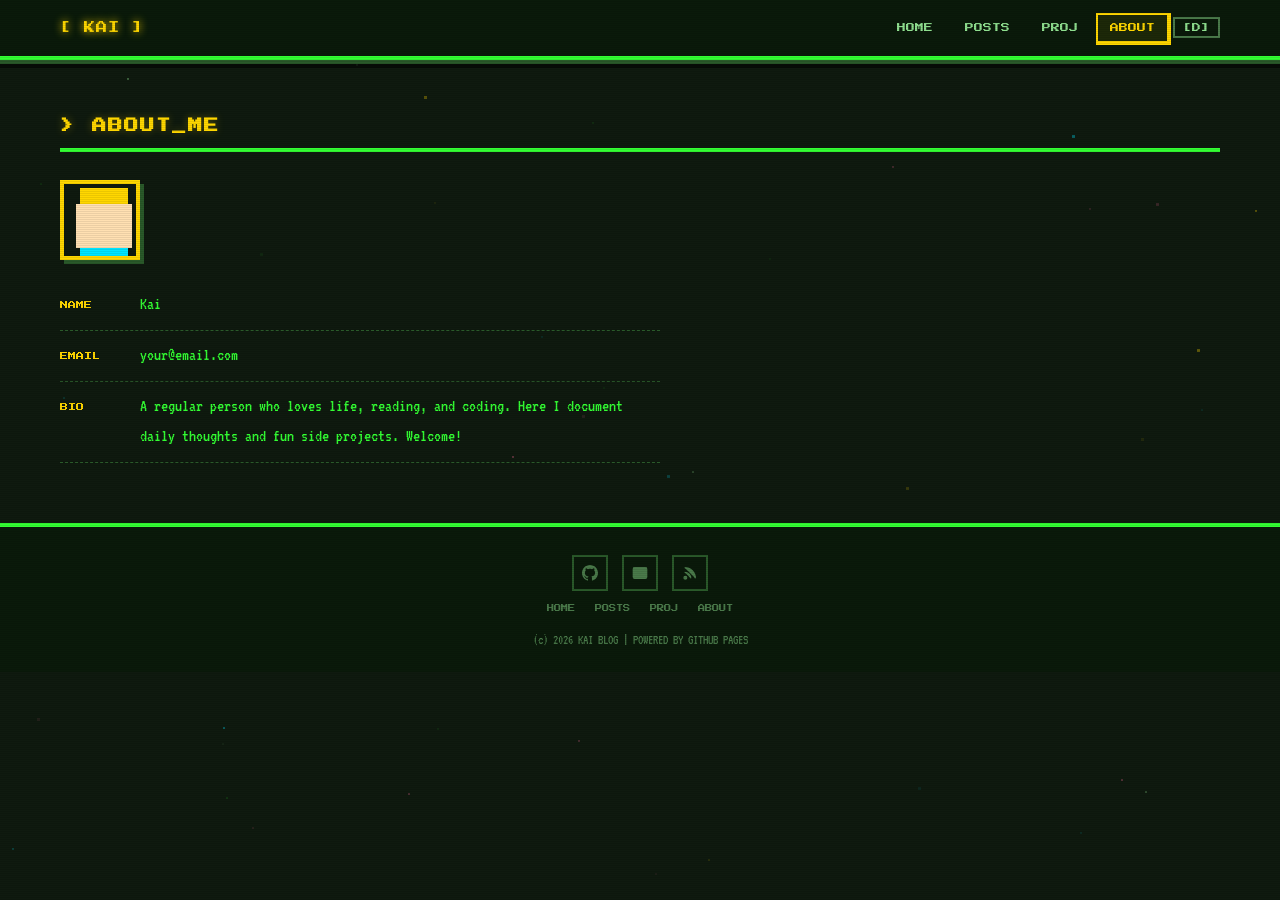
==== about.html @ ad2ecd5f "refactor: pixel retro CRT style redesign" ====
<!DOCTYPE html>
<html lang="zh-CN">
<head>
  <meta charset="UTF-8">
  <meta name="viewport" content="width=device-width, initial-scale=1.0">
  <title>&gt; ABOUT _ Kai Blog</title>
  <link rel="stylesheet" href="css/style.css">
</head>
<body>
  <canvas id="particle-canvas"></canvas>
  <div id="reading-progress"></div>

  <nav class="navbar">
    <div class="nav-inner">
      <a class="nav-brand" href="index.html">[ KAI ]</a>
      <div class="nav-links">
        <a href="index.html">HOME</a>
        <a href="archive.html">POSTS</a>
        <a href="projects.html">PROJ</a>
        <a href="about.html">ABOUT</a>
        <button id="theme-toggle" class="theme-toggle" aria-label="toggle theme">[*]</button>
      </div>
    </div>
  </nav>

  <main class="container">
    <h1 class="page-title">&gt; ABOUT_ME</h1>
    <div class="about-content">
      <div class="about-avatar"></div>
      <div class="info-row">
        <span class="about-label">NAME</span>
        <span>Kai</span>
      </div>
      <div class="info-row">
        <span class="about-label">EMAIL</span>
        <span>your@email.com</span>
      </div>
      <div class="info-row">
        <span class="about-label">BIO</span>
        <span>A regular person who loves life, reading, and coding. Here I document daily thoughts and fun side projects. Welcome!</span>
      </div>
    </div>
  </main>

  <footer class="site-footer">
    <div class="footer-social">
      <a href="https://github.com/Ricardo-Kai-Zheng" target="_blank" rel="noopener" title="GitHub">
        <svg viewBox="0 0 24 24"><path d="M12 0C5.37 0 0 5.37 0 12c0 5.3 3.438 9.8 8.205 11.385.6.113.82-.258.82-.577 0-.285-.01-1.04-.015-2.04-3.338.724-4.042-1.61-4.042-1.61-.546-1.385-1.335-1.755-1.335-1.755-1.087-.744.084-.729.084-.729 1.205.084 1.838 1.236 1.838 1.236 1.07 1.835 2.809 1.305 3.495.998.108-.776.417-1.305.76-1.605-2.665-.3-5.466-1.332-5.466-5.93 0-1.31.465-2.38 1.235-3.22-.135-.303-.54-1.523.105-3.176 0 0 1.005-.322 3.3 1.23.96-.267 1.98-.399 3-.405 1.02.006 2.04.138 3 .405 2.28-1.552 3.285-1.23 3.285-1.23.645 1.653.24 2.873.12 3.176.765.84 1.23 1.91 1.23 3.22 0 4.61-2.805 5.625-5.475 5.92.42.36.81 1.096.81 2.22 0 1.605-.015 2.896-.015 3.286 0 .315.21.69.825.57C20.565 21.795 24 17.295 24 12 24 5.37 18.63 0 12 0z"/></svg>
      </a>
      <a href="mailto:your@email.com" title="Email">
        <svg viewBox="0 0 24 24" fill="none" stroke="currentColor" stroke-width="2"><rect x="2" y="4" width="20" height="16" rx="2"/><path d="M22 4L12 13 2 4"/></svg>
      </a>
      <a href="#" title="RSS">
        <svg viewBox="0 0 24 24" fill="none" stroke="currentColor" stroke-width="2"><path d="M4 11a9 9 0 019 9"/><circle cx="5" cy="19" r="2"/><path d="M4 4a16 16 0 0116 16"/></svg>
      </a>
    </div>
    <div class="footer-nav">
      <a href="index.html">HOME</a>
      <a href="archive.html">POSTS</a>
      <a href="projects.html">PROJ</a>
      <a href="about.html">ABOUT</a>
    </div>
    <p class="footer-copy">(c) 2026 KAI BLOG | POWERED BY GITHUB PAGES</p>
  </footer>

  <button id="scroll-top-btn" class="scroll-top-btn" aria-label="back to top">^</button>
  <script src="js/main.js"></script>
</body>
</html>
---- css/style.css ----
/* ============================================================
   Kai\u2019s Blog \u2014 Pixel Retro x CRT Vibe
   Palette: CRT dark green + bright green + gold + pink
   Fonts: Press Start 2P / VT323
   ============================================================ */

@import url('https://fonts.googleapis.com/css2?family=Press+Start+2P&family=VT323&display=swap');

/* ===== CSS Variables ===== */
:root {
  --bg-deep: #0A1A0A;
  --bg-page: #0F1A0F;
  --bg-card: #142214;
  --bg-card-hover: #1A2E1A;
  --text-primary: #33FF33;
  --text-secondary: #8FDF8F;
  --text-muted: #4A7A4A;
  --accent-gold: #FFD700;
  --accent-pink: #FF6B9D;
  --accent-cyan: #00E5FF;
  --accent-green: #33FF33;
  --pixel-border: #33FF33;
  --pixel-border-muted: #2A5A2A;
  --font-heading: 'Press Start 2P', monospace;
  --font-body: 'VT323', 'Courier New', monospace;
  --font-cn: 'Microsoft YaHei', 'PingFang SC', sans-serif;
  --pixel-unit: 4px;
  --gap-card: 20px;
  --radius-none: 0px;
  --transition-fast: 0.1s;
  --transition-normal: 0.2s;
  --px-border: 4px;
  --scanline-opacity: 0.08;
}

/* ===== Reset ===== */
*,*::before,*::after{box-sizing:border-box;margin:0;padding:0}

html{scroll-behavior:smooth;image-rendering:pixelated}

body{
  background:var(--bg-page);
  color:var(--text-primary);
  min-height:100vh;
  line-height:1.7;
  padding-top:76px;
  overflow-x:hidden;
  position:relative;
  font-family:var(--font-body);
}

/* CRT scanlines overlay */
body::after{
  content:'';
  position:fixed;
  inset:0;
  background:repeating-linear-gradient(0deg,rgba(0,0,0,var(--scanline-opacity)) 0px,rgba(0,0,0,var(--scanline-opacity)) 1px,transparent 1px,transparent 2px);
  pointer-events:none;
  z-index:9998;
}

/* ===== Typography ===== */
h1,h2,h3{font-family:var(--font-heading),var(--font-cn);color:var(--accent-gold);letter-spacing:2px;line-height:1.4}
h1{font-size:1.4rem}h2{font-size:1rem}h3{font-size:.75rem}

p,li,a,span{font-family:var(--font-body)}

a{color:var(--accent-cyan);text-decoration:none;transition:color var(--transition-fast)}
a:hover{color:var(--accent-pink)}

/* ===== Navbar ===== */
.navbar{
  position:fixed;
  top:0;left:0;right:0;
  z-index:1000;
  background:var(--bg-deep);
  border-bottom:var(--px-border) solid var(--pixel-border);
  box-shadow:0 calc(var(--px-border)) 0 var(--pixel-border-muted),0 calc(var(--px-border)*2) 0 rgba(0,0,0,0.5);
}

.nav-inner{
  max-width:1200px;
  margin:0 auto;
  padding:0 20px;
  display:flex;
  align-items:center;
  justify-content:space-between;
  height:56px;
}

.nav-brand{
  font-family:var(--font-heading),var(--font-cn);
  font-size:.7rem;
  color:var(--accent-gold);
  text-shadow:0 0 8px var(--accent-gold);
  letter-spacing:1px;
}
.nav-brand:hover{color:var(--accent-pink);text-shadow:0 0 8px var(--accent-pink)}

.nav-links{display:flex;align-items:center;gap:4px}

.nav-links a{
  font-family:var(--font-heading),var(--font-cn);
  font-size:.55rem;
  color:var(--text-secondary);
  padding:6px 12px;
  border:2px solid transparent;
  transition:all var(--transition-fast);
  text-transform:uppercase;
}

.nav-links a:hover,.nav-links a.active{
  color:var(--accent-gold);
  border-color:var(--accent-gold);
  background:rgba(255,215,0,0.08);
  box-shadow:2px 0 0 var(--accent-gold),0 2px 0 var(--accent-gold),2px 2px 0 var(--accent-gold);
}

.theme-toggle{
  background:none;
  border:2px solid var(--text-muted);
  color:var(--text-secondary);
  font-family:var(--font-heading);
  font-size:.55rem;
  padding:4px 8px;
  cursor:pointer;
  transition:all var(--transition-fast);
  image-rendering:pixelated;
}
.theme-toggle:hover{border-color:var(--accent-gold);color:var(--accent-gold);box-shadow:2px 2px 0 var(--accent-gold)}

/* ===== Hero ===== */
.hero{
  text-align:center;
  padding:60px 20px 50px;
  position:relative;
  border-bottom:var(--px-border) solid var(--pixel-border);
  background:linear-gradient(180deg,rgba(51,255,51,0.03) 0%,transparent 100%),var(--bg-deep);
}

.hero::before{
  content:'';
  position:absolute;
  top:16px;left:16px;right:16px;bottom:16px;
  border:2px solid var(--pixel-border-muted);
  box-shadow:2px 2px 0 var(--pixel-border-muted),4px 4px 0 var(--pixel-border-muted),6px 6px 0 rgba(51,255,51,0.06);
  pointer-events:none;
  z-index:0;
}

.hero-avatar{
  width:72px;height:72px;
  margin:0 auto 16px;
  position:relative;z-index:1;
  background:
    linear-gradient(var(--accent-gold),var(--accent-gold)) 16px 0px/40px 16px no-repeat,
    linear-gradient(#FFE0B2,#FFE0B2) 12px 16px/48px 40px no-repeat,
    radial-gradient(circle,#333 30%,transparent 30%) 24px 28px/6px 6px no-repeat,
    radial-gradient(circle,#333 30%,transparent 30%) 42px 28px/6px 6px no-repeat,
    linear-gradient(var(--accent-pink),var(--accent-pink)) 28px 40px/16px 4px no-repeat,
    linear-gradient(var(--accent-cyan),var(--accent-cyan)) 16px 56px/40px 16px no-repeat;
  image-rendering:pixelated;
}

.hero-name{
  font-family:var(--font-heading);
  font-size:2rem;
  color:var(--accent-gold);
  text-shadow:3px 0 0 var(--bg-deep),0 3px 0 var(--bg-deep),3px 3px 0 var(--bg-deep),0 0 16px var(--accent-gold);
  position:relative;z-index:1;
  margin-bottom:12px;
}

.hero-tagline{
  font-family:var(--font-body);
  font-size:1.3rem;
  color:var(--text-secondary);
  position:relative;z-index:1;
  min-height:1.6em;
}

.hero-tagline .cursor-blink{
  display:inline-block;
  width:10px;height:18px;
  background:var(--accent-green);
  vertical-align:middle;
  margin-left:2px;
  animation:pixel-blink 0.8s steps(1) infinite;
}

@keyframes pixel-blink{0%,50%{opacity:1}51%,100%{opacity:0}}

.hero-social{
  display:flex;
  justify-content:center;
  gap:16px;
  margin-top:16px;
  position:relative;z-index:1;
}

.hero-social a{
  display:flex;
  align-items:center;justify-content:center;
  width:40px;height:40px;
  border:2px solid var(--pixel-border-muted);
  color:var(--text-secondary);
  transition:all var(--transition-fast);
}
.hero-social a:hover{
  border-color:var(--accent-gold);
  color:var(--accent-gold);
  background:rgba(255,215,0,0.1);
  box-shadow:3px 3px 0 var(--accent-gold);
  transform:translate(-1px,-1px);
}
.hero-social svg{width:20px;height:20px;fill:currentColor}

/* ===== Containers ===== */
.container{max-width:1200px;margin:0 auto;padding:40px 20px}
.archive-container{max-width:800px;margin:0 auto;padding:40px 20px}

.page-title{
  font-family:var(--font-heading),var(--font-cn);
  font-size:.9rem;
  color:var(--accent-gold);
  margin-bottom:28px;
  padding-bottom:12px;
  border-bottom:var(--px-border) solid var(--pixel-border);
  text-shadow:0 0 8px rgba(255,215,0,0.3);
}

/* Content z-index layering */
.hero,.container,.archive-container,.site-footer,nav{position:relative;z-index:1}

#particle-canvas{position:fixed;inset:0;z-index:0;pointer-events:none;opacity:0.5}
#custom-cursor{display:none!important}

#reading-progress{
  position:fixed;
  top:0;left:0;
  height:4px;
  background:var(--accent-gold);
  z-index:1001;
  box-shadow:0 0 8px var(--accent-gold);
  transition:width .1s linear;
}

/* ===== Card Grid ===== */
.card-grid{display:grid;grid-template-columns:1fr;gap:var(--gap-card)}

@media (min-width:768px){
  .card-grid{grid-template-columns:repeat(2,1fr)}
  .card-grid .card:nth-child(5n+1){grid-column:span 2}
}

@media (min-width:1024px){
  .card-grid{grid-template-columns:repeat(3,1fr)}
  .card-grid .card:nth-child(5n+1){grid-column:span 2}
}

/* ===== Pixel Cards ===== */
.card{
  background:var(--bg-card);
  border:var(--px-border) solid var(--pixel-border);
  padding:20px;
  position:relative;
  transition:all var(--transition-normal);
  cursor:pointer;
  box-shadow:4px 4px 0 var(--pixel-border-muted),8px 8px 0 rgba(0,0,0,0.3);
}

.card:hover{
  background:var(--bg-card-hover);
  border-color:var(--accent-gold);
  transform:translate(-2px,-2px);
  box-shadow:6px 6px 0 var(--accent-gold),10px 10px 0 rgba(0,0,0,0.4);
}

.card::before{
  content:'';
  display:block;
  height:4px;
  background:repeating-linear-gradient(90deg,var(--accent-gold) 0px,var(--accent-gold) 4px,transparent 4px,transparent 8px,var(--accent-pink) 8px,var(--accent-pink) 12px,transparent 12px,transparent 16px);
  margin:-20px -20px 16px -20px;
  width:calc(100% + 40px);
}

.card-header{display:flex;align-items:flex-start;gap:10px;margin-bottom:8px}

.card-icon{
  flex-shrink:0;
  width:28px;height:28px;
  border:2px solid var(--accent-gold);
  display:flex;align-items:center;justify-content:center;
  font-family:var(--font-heading);
  font-size:.5rem;
  color:var(--accent-gold);
}

.card-title{
  font-family:var(--font-heading),var(--font-cn);
  font-size:.6rem;
  color:var(--accent-gold);
  margin-bottom:6px;
  line-height:1.5;
  flex:1;
}

.card-title a{font-family:var(--font-heading),var(--font-cn);color:inherit}
.card-title a:hover{color:var(--accent-pink)}

.card-date{font-family:var(--font-body);font-size:.95rem;color:var(--text-muted);margin-bottom:10px}

.card-summary{font-family:var(--font-body);font-size:1.05rem;color:var(--text-secondary);line-height:1.6}

.card.tilt-active{transform:none!important}

/* ===== Archive (RPG Quest List) ===== */
.archive-list{list-style:none;display:flex;flex-direction:column}

.archive-list li{
  position:relative;
  padding:14px 0 14px 28px;
  border-left:2px solid var(--pixel-border-muted);
  transition:border-color var(--transition-fast);
}

.archive-list li:hover{border-left-color:var(--accent-gold)}

.archive-list li::before{
  content:'[>]';
  position:absolute;
  left:-10px;
  top:14px;
  font-family:var(--font-heading);
  font-size:.45rem;
  color:var(--accent-gold);
  background:var(--bg-page);
  padding:0 2px;
  line-height:1;
}

.archive-list li:hover::before{content:'[x]';color:var(--accent-green);text-shadow:0 0 6px var(--accent-green)}

.archive-item{display:flex;gap:12px;align-items:baseline;flex-wrap:wrap}

.archive-date{
  font-family:var(--font-heading);
  font-size:.5rem;
  color:var(--text-muted);
  white-space:nowrap;
  padding:2px 6px;
  border:1px solid var(--text-muted);
}

.archive-link{font-family:var(--font-body);font-size:1.1rem}

.archive-item span:nth-child(2){color:var(--text-muted);font-family:var(--font-body)}

/* ===== Projects ===== */
.projects-grid{display:grid;grid-template-columns:1fr;gap:var(--gap-card)}

@media (min-width:768px){.projects-grid{grid-template-columns:repeat(2,1fr)}}

.project-card{display:flex;flex-direction:column}

.project-placeholder{
  height:120px;
  background:
    repeating-linear-gradient(45deg,var(--pixel-border-muted) 0px,var(--pixel-border-muted) 2px,transparent 2px,transparent 8px),
    var(--bg-card);
  display:flex;align-items:center;justify-content:center;
  font-family:var(--font-heading);
  font-size:2rem;
  color:var(--text-muted);
  margin:-20px -20px 16px -20px;
  width:calc(100% + 40px);
}

.card-body{flex:1;display:flex;flex-direction:column}

.card-desc{font-family:var(--font-body);font-size:1rem;color:var(--text-secondary);line-height:1.6;flex:1;margin-bottom:14px}

.btn-demo{
  display:inline-block;
  font-family:var(--font-heading),var(--font-cn);
  font-size:.55rem;
  color:var(--bg-deep);
  background:var(--accent-gold);
  padding:8px 16px;
  border:none;
  cursor:pointer;
  text-align:center;
  transition:all var(--transition-fast);
  box-shadow:3px 3px 0 var(--pixel-border-muted);
  align-self:flex-start;
}

.btn-demo:hover{
  background:var(--accent-pink);
  color:var(--bg-deep);
  box-shadow:5px 5px 0 var(--pixel-border);
  transform:translate(-2px,-2px);
}

/* ===== About ===== */
.about-content{max-width:600px;display:flex;flex-direction:column}

.about-avatar{
  width:80px;height:80px;
  margin-bottom:20px;
  border:var(--px-border) solid var(--accent-gold);
  box-shadow:4px 4px 0 var(--pixel-border-muted);
  background:
    linear-gradient(var(--accent-gold),var(--accent-gold)) 16px 4px/48px 16px no-repeat,
    linear-gradient(#FFE0B2,#FFE0B2) 12px 20px/56px 44px no-repeat,
    radial-gradient(circle,#333 35%,transparent 35%) 24px 32px/6px 6px no-repeat,
    radial-gradient(circle,#333 35%,transparent 35%) 50px 32px/6px 6px no-repeat,
    linear-gradient(var(--accent-pink),var(--accent-pink)) 28px 44px/20px 4px no-repeat,
    linear-gradient(var(--accent-cyan),var(--accent-cyan)) 16px 64px/48px 16px no-repeat;
  image-rendering:pixelated;
}

.about-content .info-row{
  display:flex;
  align-items:baseline;
  padding:10px 0;
  border-bottom:1px dashed var(--pixel-border-muted);
  font-family:var(--font-body);
  font-size:1.1rem;
}

.about-label{
  font-family:var(--font-heading);
  font-size:.5rem;
  color:var(--accent-gold);
  width:80px;
  flex-shrink:0;
}

.about-content p{font-family:var(--font-body);font-size:1.1rem;color:var(--text-secondary);line-height:1.8}

/* ===== Pagination ===== */
.pagination{display:flex;align-items:center;justify-content:center;gap:6px;margin-top:32px;flex-wrap:wrap}

.pagination button,.pagination .page-num{
  font-family:var(--font-heading);
  font-size:.5rem;
  min-width:36px;height:36px;
  border:2px solid var(--pixel-border-muted);
  background:var(--bg-card);
  color:var(--text-secondary);
  cursor:pointer;
  display:flex;align-items:center;justify-content:center;
  padding:0 10px;
  transition:all var(--transition-fast);
}

.pagination button:hover:not(:disabled),
.pagination .page-num:hover{
  border-color:var(--accent-gold);
  color:var(--accent-gold);
  box-shadow:2px 2px 0 var(--accent-gold);
}

.pagination button:disabled{opacity:.3;cursor:not-allowed}

.pagination .page-num.active{
  background:var(--accent-gold);
  color:var(--bg-deep);
  border-color:var(--accent-gold);
  box-shadow:3px 3px 0 var(--pixel-border-muted);
}

.pagination .page-ellipsis{
  font-family:var(--font-heading);
  font-size:.5rem;
  color:var(--text-muted);
  min-width:36px;height:36px;
  display:flex;align-items:center;justify-content:center;
}

/* ===== Footer ===== */
.site-footer{
  text-align:center;
  padding:28px 20px 20px;
  border-top:var(--px-border) solid var(--pixel-border);
  margin-top:20px;
  background:var(--bg-deep);
}

.footer-social{display:flex;justify-content:center;gap:14px;margin-bottom:12px}

.footer-social a{
  width:36px;height:36px;
  border:2px solid var(--pixel-border-muted);
  display:flex;align-items:center;justify-content:center;
  color:var(--text-muted);
  transition:all var(--transition-fast);
}

.footer-social a:hover{
  border-color:var(--accent-gold);
  color:var(--accent-gold);
  background:rgba(255,215,0,0.08);
  box-shadow:2px 2px 0 var(--accent-gold);
}

.footer-social svg{width:16px;height:16px;fill:currentColor}

.footer-nav{display:flex;justify-content:center;gap:20px;margin-bottom:14px;flex-wrap:wrap}

.footer-nav a{font-family:var(--font-heading),var(--font-cn);font-size:.45rem;color:var(--text-muted)}
.footer-nav a:hover{color:var(--accent-gold)}

.footer-copy{font-family:var(--font-body);font-size:.85rem;color:var(--text-muted)}

/* ===== Scroll To Top ===== */
.scroll-top-btn{
  position:fixed;
  bottom:20px;right:20px;
  z-index:900;
  width:40px;height:40px;
  border:2px solid var(--pixel-border);
  background:var(--bg-deep);
  color:var(--accent-gold);
  font-family:var(--font-heading);
  font-size:.6rem;
  cursor:pointer;
  opacity:0;
  pointer-events:none;
  transition:opacity var(--transition-fast);
  box-shadow:3px 3px 0 var(--pixel-border-muted);
}

.scroll-top-btn.visible{opacity:1;pointer-events:auto}

.scroll-top-btn:hover{
  background:var(--accent-gold);
  color:var(--bg-deep);
  border-color:var(--accent-gold);
}

/* ===== Skeleton ===== */
.skeleton-card{
  background:var(--bg-card);
  border:var(--px-border) solid var(--pixel-border-muted);
  padding:20px;
  display:flex;flex-direction:column;
  gap:10px;
}

.skeleton-line{
  height:12px;
  background:var(--pixel-border-muted);
  animation:pixel-pulse 1.2s steps(4) infinite;
}

.skeleton-line.short{width:60%}
.skeleton-line.medium{width:80%}
.skeleton-line.long{width:95%}
.skeleton-line.title{height:18px;width:70%}
.skeleton-line.date{height:10px;width:35%}

@keyframes pixel-pulse{0%,100%{opacity:0.4}50%{opacity:0.8}}

.skeleton-archive-item{display:flex;gap:12px;padding:14px 0 14px 28px;border-left:2px solid var(--pixel-border-muted)}

/* ===== Scroll Reveal ===== */
.reveal{opacity:0;transform:translateY(20px);transition:opacity 0.4s steps(6),transform 0.4s steps(6)}

.reveal.visible{opacity:1;transform:translateY(0)}

/* ===== Responsive ===== */
@media (max-width:767px){
  .hero-name{font-size:1.3rem}
  .hero-tagline{font-size:1rem}
  .hero{padding:40px 12px 36px}
  .hero::before{top:8px;left:8px;right:8px;bottom:8px}
  .nav-links a{font-size:.45rem;padding:4px 6px}
  .nav-brand{font-size:.55rem}
  .container,.archive-container{padding:24px 12px}
  .card{padding:16px}
  .card::before{margin:-16px -16px 12px -16px;width:calc(100% + 32px)}
  .scroll-top-btn{bottom:12px;right:12px}
  .about-content .info-row{flex-direction:column;gap:4px}
  .about-label{width:auto}
  .archive-item{flex-direction:column;gap:4px}
  .page-title{font-size:.75rem}
}

/* ===== Reduced Motion ===== */
@media (prefers-reduced-motion:reduce){
  *,*::before,*::after{animation-duration:0.01ms!important;animation-iteration-count:1!important;transition-duration:0.01ms!important}
  body::after{display:none}
  .reveal{opacity:1;transform:none}
}

/* ===== Pixel Divider ===== */
hr.pixel-divider{
  border:none;
  height:4px;
  background:repeating-linear-gradient(90deg,var(--pixel-border) 0px,var(--pixel-border) 4px,transparent 4px,transparent 8px);
  margin:24px 0;
}
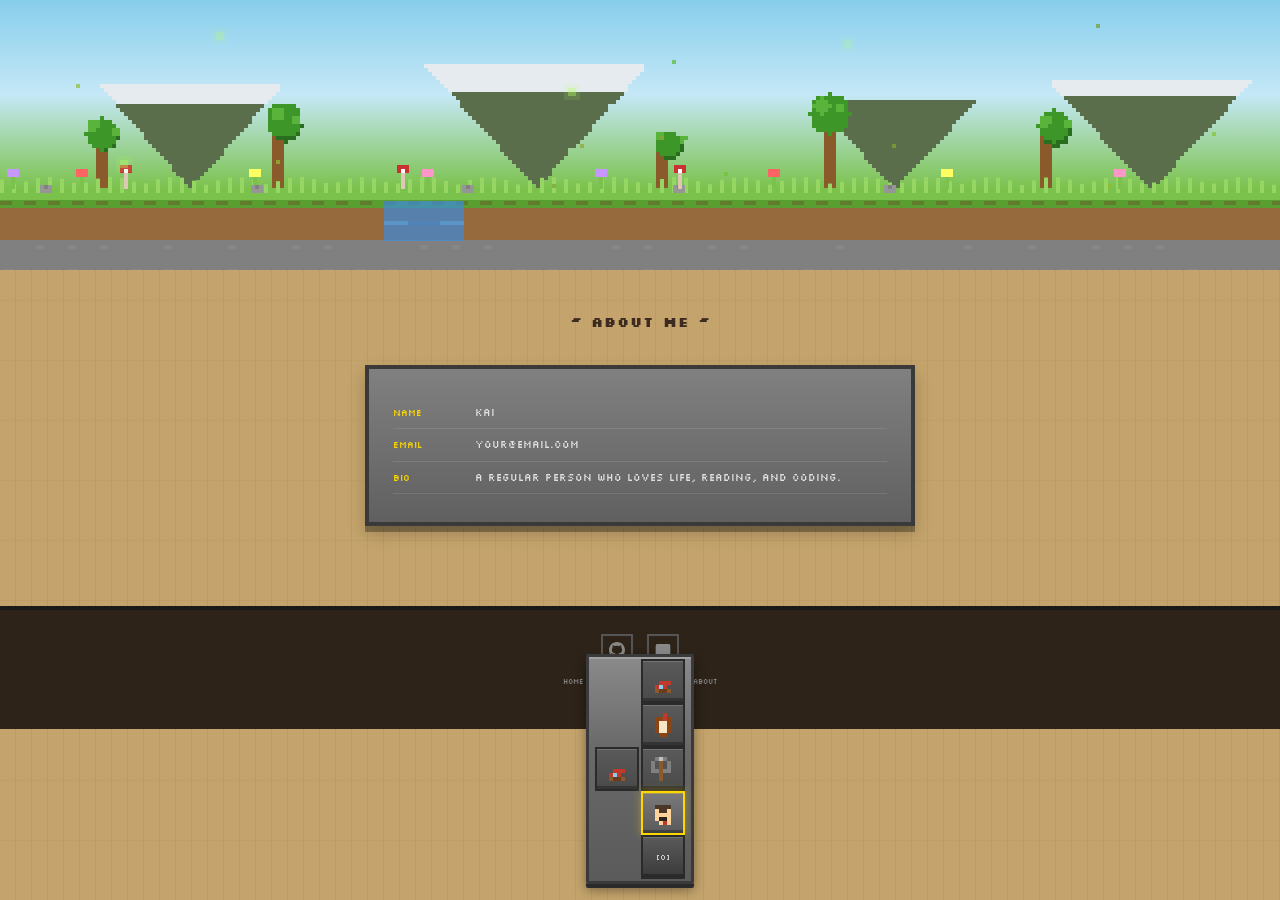
==== commit 8088bdc4: "refactor: Minecraft x Terraria x Stardew pixel art redesign - Canvas landscape, wood signs, item bar" ====
--- a/about.html
+++ b/about.html
@@ -1,69 +1,27 @@
 <!DOCTYPE html>
 <html lang="zh-CN">
-<head>
-  <meta charset="UTF-8">
-  <meta name="viewport" content="width=device-width, initial-scale=1.0">
-  <title>&gt; ABOUT _ Kai Blog</title>
-  <link rel="stylesheet" href="css/style.css">
-</head>
-<body>
-  <canvas id="particle-canvas"></canvas>
-  <div id="reading-progress"></div>
-
-  <nav class="navbar">
-    <div class="nav-inner">
-      <a class="nav-brand" href="index.html">[ KAI ]</a>
-      <div class="nav-links">
-        <a href="index.html">HOME</a>
-        <a href="archive.html">POSTS</a>
-        <a href="projects.html">PROJ</a>
-        <a href="about.html">ABOUT</a>
-        <button id="theme-toggle" class="theme-toggle" aria-label="toggle theme">[*]</button>
-      </div>
-    </div>
-  </nav>
-
-  <main class="container">
-    <h1 class="page-title">&gt; ABOUT_ME</h1>
-    <div class="about-content">
-      <div class="about-avatar"></div>
-      <div class="info-row">
-        <span class="about-label">NAME</span>
-        <span>Kai</span>
-      </div>
-      <div class="info-row">
-        <span class="about-label">EMAIL</span>
-        <span>your@email.com</span>
-      </div>
-      <div class="info-row">
-        <span class="about-label">BIO</span>
-        <span>A regular person who loves life, reading, and coding. Here I document daily thoughts and fun side projects. Welcome!</span>
-      </div>
-    </div>
-  </main>
-
-  <footer class="site-footer">
-    <div class="footer-social">
-      <a href="https://github.com/Ricardo-Kai-Zheng" target="_blank" rel="noopener" title="GitHub">
-        <svg viewBox="0 0 24 24"><path d="M12 0C5.37 0 0 5.37 0 12c0 5.3 3.438 9.8 8.205 11.385.6.113.82-.258.82-.577 0-.285-.01-1.04-.015-2.04-3.338.724-4.042-1.61-4.042-1.61-.546-1.385-1.335-1.755-1.335-1.755-1.087-.744.084-.729.084-.729 1.205.084 1.838 1.236 1.838 1.236 1.07 1.835 2.809 1.305 3.495.998.108-.776.417-1.305.76-1.605-2.665-.3-5.466-1.332-5.466-5.93 0-1.31.465-2.38 1.235-3.22-.135-.303-.54-1.523.105-3.176 0 0 1.005-.322 3.3 1.23.96-.267 1.98-.399 3-.405 1.02.006 2.04.138 3 .405 2.28-1.552 3.285-1.23 3.285-1.23.645 1.653.24 2.873.12 3.176.765.84 1.23 1.91 1.23 3.22 0 4.61-2.805 5.625-5.475 5.92.42.36.81 1.096.81 2.22 0 1.605-.015 2.896-.015 3.286 0 .315.21.69.825.57C20.565 21.795 24 17.295 24 12 24 5.37 18.63 0 12 0z"/></svg>
-      </a>
-      <a href="mailto:your@email.com" title="Email">
-        <svg viewBox="0 0 24 24" fill="none" stroke="currentColor" stroke-width="2"><rect x="2" y="4" width="20" height="16" rx="2"/><path d="M22 4L12 13 2 4"/></svg>
-      </a>
-      <a href="#" title="RSS">
-        <svg viewBox="0 0 24 24" fill="none" stroke="currentColor" stroke-width="2"><path d="M4 11a9 9 0 019 9"/><circle cx="5" cy="19" r="2"/><path d="M4 4a16 16 0 0116 16"/></svg>
-      </a>
-    </div>
-    <div class="footer-nav">
-      <a href="index.html">HOME</a>
-      <a href="archive.html">POSTS</a>
-      <a href="projects.html">PROJ</a>
-      <a href="about.html">ABOUT</a>
-    </div>
-    <p class="footer-copy">(c) 2026 KAI BLOG | POWERED BY GITHUB PAGES</p>
-  </footer>
-
-  <button id="scroll-top-btn" class="scroll-top-btn" aria-label="back to top">^</button>
-  <script src="js/main.js"></script>
-</body>
-</html>
+<head><meta charset="UTF-8"><meta name="viewport" content="width=device-width, initial-scale=1.0"><title>About | Kai Blog</title><link rel="stylesheet" href="css/style.css"></head>
+<body><div id="reading-progress"></div>
+<section class="hero-canvas-wrap" style="height:30vh;min-height:200px"><canvas id="scene-canvas"></canvas></section>
+<main class="container"><h1 class="page-title">~ About Me ~</h1>
+<div class="about-content">
+<div class="about-card">
+<div class="info-row"><span class="about-label">NAME</span><span>Kai</span></div>
+<div class="info-row"><span class="about-label">EMAIL</span><span>your@email.com</span></div>
+<div class="info-row"><span class="about-label">BIO</span><span>A regular person who loves life, reading, and coding.</span></div>
+</div></div></main>
+<nav class="navbar"><div class="nav-inner">
+<a class="nav-brand" href="index.html"><canvas class="nav-icon" width="24" height="24" data-icon="home"></canvas></a>
+<div class="nav-links">
+<a href="index.html"><canvas class="nav-icon" width="24" height="24" data-icon="home"></canvas></a>
+<a href="archive.html"><canvas class="nav-icon" width="24" height="24" data-icon="book"></canvas></a>
+<a href="projects.html"><canvas class="nav-icon" width="24" height="24" data-icon="pickaxe"></canvas></a>
+<a href="about.html"><canvas class="nav-icon" width="24" height="24" data-icon="player"></canvas></a>
+<button id="theme-toggle" class="theme-toggle">[O]</button></div></div></nav>
+<footer class="site-footer"><div class="footer-social">
+<a href="https://github.com/Ricardo-Kai-Zheng" target="_blank" rel="noopener"><svg viewBox="0 0 24 24"><path d="M12 0C5.37 0 0 5.37 0 12c0 5.3 3.438 9.8 8.205 11.385.6.113.82-.258.82-.577 0-.285-.01-1.04-.015-2.04-3.338.724-4.042-1.61-4.042-1.61-.546-1.385-1.335-1.755-1.335-1.755-1.087-.744.084-.729.084-.729 1.205.084 1.838 1.236 1.838 1.236 1.07 1.835 2.809 1.305 3.495.998.108-.776.417-1.305.76-1.605-2.665-.3-5.466-1.332-5.466-5.93 0-1.31.465-2.38 1.235-3.22-.135-.303-.54-1.523.105-3.176 0 0 1.005-.322 3.3 1.23.96-.267 1.98-.399 3-.405 1.02.006 2.04.138 3 .405 2.28-1.552 3.285-1.23 3.285-1.23.645 1.653.24 2.873.12 3.176.765.84 1.23 1.91 1.23 3.22 0 4.61-2.805 5.625-5.475 5.92.42.36.81 1.096.81 2.22 0 1.605-.015 2.896-.015 3.286 0 .315.21.69.825.57C20.565 21.795 24 17.295 24 12 24 5.37 18.63 0 12 0z"/></svg></a>
+<a href="mailto:your@email.com"><svg viewBox="0 0 24 24" fill="none" stroke="currentColor" stroke-width="2"><rect x="2" y="4" width="20" height="16" rx="2"/><path d="M22 4L12 13 2 4"/></svg></a></div>
+<div class="footer-nav"><a href="index.html">Home</a><a href="archive.html">Posts</a><a href="projects.html">Projects</a><a href="about.html">About</a></div>
+<p class="footer-copy">(c) 2026 KAI BLOG</p></footer>
+<button id="scroll-top-btn" class="scroll-top-btn">^</button>
+<script src="js/scene.js"></script><script src="js/main.js"></script></body></html>
--- a/css/style.css
+++ b/css/style.css
@@ -1,605 +1,422 @@
-/* ============================================================
-   Kai\u2019s Blog \u2014 Pixel Retro x CRT Vibe
-   Palette: CRT dark green + bright green + gold + pink
-   Fonts: Press Start 2P / VT323
-   ============================================================ */
-
-@import url('https://fonts.googleapis.com/css2?family=Press+Start+2P&family=VT323&display=swap');
-
-/* ===== CSS Variables ===== */
+
+@import url('https://fonts.googleapis.com/css2?family=Silkscreen:wght@400;700&display=swap');
+
 :root {
-  --bg-deep: #0A1A0A;
-  --bg-page: #0F1A0F;
-  --bg-card: #142214;
-  --bg-card-hover: #1A2E1A;
-  --text-primary: #33FF33;
-  --text-secondary: #8FDF8F;
-  --text-muted: #4A7A4A;
-  --accent-gold: #FFD700;
-  --accent-pink: #FF6B9D;
-  --accent-cyan: #00E5FF;
-  --accent-green: #33FF33;
-  --pixel-border: #33FF33;
-  --pixel-border-muted: #2A5A2A;
-  --font-heading: 'Press Start 2P', monospace;
-  --font-body: 'VT323', 'Courier New', monospace;
+  --sky-top: #87CEEB;
+  --sky-bot: #C5E8F7;
+  --grass: #7BC24C;
+  --grass-dark: #5A9E32;
+  --dirt: #966A3D;
+  --dirt-dark: #6B4A28;
+  --stone: #808080;
+  --stone-dark: #606060;
+  --wood: #BC9862;
+  --wood-dark: #8B6B3E;
+  --wood-light: #D4B88C;
+  --plank-bg: #C4A46C;
+  --parchment: #F5E6C8;
+  --parchment-dark: #E0CDA0;
+  --gold: #FFD700;
+  --gold-dark: #C8A600;
+  --emerald: #17DD62;
+  --diamond: #55CDFC;
+  --shadow: #2D2318;
+  --ink: #3D2B1F;
+  --ink-light: #5C4A3A;
+  --night-sky-top: #1A1A3E;
+  --night-sky-bot: #2D2D5E;
+  --font-pixel: 'Silkscreen', monospace;
   --font-cn: 'Microsoft YaHei', 'PingFang SC', sans-serif;
-  --pixel-unit: 4px;
-  --gap-card: 20px;
-  --radius-none: 0px;
-  --transition-fast: 0.1s;
-  --transition-normal: 0.2s;
-  --px-border: 4px;
-  --scanline-opacity: 0.08;
-}
-
-/* ===== Reset ===== */
+  --px: 4px;
+}
+
 *,*::before,*::after{box-sizing:border-box;margin:0;padding:0}
 
 html{scroll-behavior:smooth;image-rendering:pixelated}
 
 body{
-  background:var(--bg-page);
-  color:var(--text-primary);
-  min-height:100vh;
-  line-height:1.7;
-  padding-top:76px;
-  overflow-x:hidden;
-  position:relative;
-  font-family:var(--font-body);
-}
-
-/* CRT scanlines overlay */
-body::after{
-  content:'';
-  position:fixed;
-  inset:0;
-  background:repeating-linear-gradient(0deg,rgba(0,0,0,var(--scanline-opacity)) 0px,rgba(0,0,0,var(--scanline-opacity)) 1px,transparent 1px,transparent 2px);
-  pointer-events:none;
-  z-index:9998;
-}
-
-/* ===== Typography ===== */
-h1,h2,h3{font-family:var(--font-heading),var(--font-cn);color:var(--accent-gold);letter-spacing:2px;line-height:1.4}
-h1{font-size:1.4rem}h2{font-size:1rem}h3{font-size:.75rem}
-
-p,li,a,span{font-family:var(--font-body)}
-
-a{color:var(--accent-cyan);text-decoration:none;transition:color var(--transition-fast)}
-a:hover{color:var(--accent-pink)}
-
-/* ===== Navbar ===== */
+  background: var(--plank-bg);
+  background-image:
+    repeating-linear-gradient(90deg, transparent, transparent 15px, rgba(139,107,62,0.15) 15px, rgba(139,107,62,0.15) 16px),
+    repeating-linear-gradient(0deg, transparent, transparent 59px, rgba(139,107,62,0.08) 59px, rgba(139,107,62,0.08) 60px);
+  color: var(--ink);
+  font-family: var(--font-pixel), var(--font-cn);
+  min-height: 100vh;
+  line-height: 1.6;
+  overflow-x: hidden;
+}
+
+h1,h2,h3{font-family:var(--font-pixel),var(--font-cn);color:var(--ink);letter-spacing:1px}
+h1{font-size:1.2rem}h2{font-size:.9rem}h3{font-size:.7rem}
+
+a{color:var(--ink);text-decoration:none}
+a:hover{color:var(--gold-dark)}
+
+/* ===== Item Bar Nav ===== */
 .navbar{
   position:fixed;
-  top:0;left:0;right:0;
+  bottom:16px;
+  left:50%;
+  transform:translateX(-50%);
   z-index:1000;
-  background:var(--bg-deep);
-  border-bottom:var(--px-border) solid var(--pixel-border);
-  box-shadow:0 calc(var(--px-border)) 0 var(--pixel-border-muted),0 calc(var(--px-border)*2) 0 rgba(0,0,0,0.5);
-}
-
-.nav-inner{
-  max-width:1200px;
-  margin:0 auto;
-  padding:0 20px;
+  background: linear-gradient(180deg, #8A8A8A 0%, #6A6A6A 40%, #5A5A5A 100%);
+  border:3px solid #3A3A3A;
+  padding:2px 6px;
+  display:flex;
+  gap:2px;
+  box-shadow:
+    inset 0 2px 0 rgba(255,255,255,0.2),
+    0 4px 0 #2A2A2A,
+    0 6px 12px rgba(0,0,0,0.4);
+  border-radius:2px;
+}
+
+.nav-inner{display:flex;align-items:center;gap:2px}
+
+.nav-brand,.nav-links a,.theme-toggle{
   display:flex;
   align-items:center;
-  justify-content:space-between;
-  height:56px;
-}
-
-.nav-brand{
-  font-family:var(--font-heading),var(--font-cn);
-  font-size:.7rem;
-  color:var(--accent-gold);
-  text-shadow:0 0 8px var(--accent-gold);
-  letter-spacing:1px;
-}
-.nav-brand:hover{color:var(--accent-pink);text-shadow:0 0 8px var(--accent-pink)}
-
-.nav-links{display:flex;align-items:center;gap:4px}
-
-.nav-links a{
-  font-family:var(--font-heading),var(--font-cn);
-  font-size:.55rem;
-  color:var(--text-secondary);
-  padding:6px 12px;
-  border:2px solid transparent;
-  transition:all var(--transition-fast);
+  justify-content:center;
+  width:44px;
+  height:44px;
+  background: linear-gradient(180deg, #5A5A5A 0%, #4A4A4A 100%);
+  border:2px solid #2A2A2A;
+  box-shadow: inset 0 -3px 0 rgba(0,0,0,0.3), inset 0 1px 0 rgba(255,255,255,0.15);
+  font-family: var(--font-pixel);
+  font-size:.45rem;
+  color: #CCC;
+  cursor:pointer;
+  transition: all .1s;
+  position:relative;
   text-transform:uppercase;
 }
 
-.nav-links a:hover,.nav-links a.active{
-  color:var(--accent-gold);
-  border-color:var(--accent-gold);
-  background:rgba(255,215,0,0.08);
-  box-shadow:2px 0 0 var(--accent-gold),0 2px 0 var(--accent-gold),2px 2px 0 var(--accent-gold);
-}
-
-.theme-toggle{
-  background:none;
-  border:2px solid var(--text-muted);
-  color:var(--text-secondary);
-  font-family:var(--font-heading);
-  font-size:.55rem;
-  padding:4px 8px;
+.nav-brand:hover,.nav-links a:hover{background:#6A6A6A;color:#FFF}
+.nav-links a.active{
+  background: linear-gradient(180deg, #7A7A7A 0%, #5A5A5A 100%);
+  border-color: var(--gold);
+  box-shadow: inset 0 -3px 0 rgba(0,0,0,0.3), inset 0 1px 0 rgba(255,215,0,0.3), 0 0 8px rgba(255,215,0,0.4);
+  color: var(--gold);
+}
+
+.theme-toggle{background: linear-gradient(180deg, #5A5A5A 0%, #3A3A3A 100%); font-size:.5rem}
+
+/* ===== Hero Canvas Container ===== */
+.hero-canvas-wrap{
+  position:relative;
+  width:100%;
+  height:100vh;
+  min-height:500px;
+  overflow:hidden;
+  background: linear-gradient(180deg, var(--sky-top) 0%, var(--sky-bot) 70%, var(--grass) 70%, var(--dirt) 100%);
+}
+
+#scene-canvas{
+  display:block;
+  width:100%;
+  height:100%;
+}
+
+.hero-overlay{
+  position:absolute;
+  top:50%;
+  left:50%;
+  transform:translate(-50%,-60%);
+  text-align:center;
+  z-index:2;
+  pointer-events:none;
+}
+
+.hero-name{
+  font-family:var(--font-pixel);
+  font-size:2.5rem;
+  color:#FFF;
+  text-shadow:
+    3px 3px 0 rgba(0,0,0,0.5),
+    0 0 20px rgba(255,255,255,0.3);
+  margin-bottom:8px;
+}
+
+.hero-tagline{
+  font-family:var(--font-pixel),var(--font-cn);
+  font-size:.75rem;
+  color:rgba(255,255,255,0.9);
+  text-shadow:2px 2px 0 rgba(0,0,0,0.5);
+  min-height:1.4em;
+}
+
+.hero-tagline .cursor-blink{
+  display:inline-block;
+  width:8px;height:14px;
+  background:#FFF;
+  vertical-align:middle;
+  margin-left:3px;
+  animation:pixel-blink 0.8s steps(1) infinite;
+}
+
+@keyframes pixel-blink{0%,50%{opacity:1}51%,100%{opacity:0}}
+
+/* ===== Container ===== */
+.container{max-width:1100px;margin:0 auto;padding:40px 20px}
+.archive-container{max-width:750px;margin:0 auto;padding:40px 20px}
+
+.page-title{
+  font-family:var(--font-pixel),var(--font-cn);
+  font-size:.9rem;
+  color:var(--ink);
+  text-align:center;
+  margin-bottom:32px;
+  position:relative;
+}
+
+/* ===== Wood Sign Cards ===== */
+.card-grid{display:grid;grid-template-columns:1fr;gap:24px}
+
+@media (min-width:768px){.card-grid{grid-template-columns:repeat(2,1fr)}}
+@media (min-width:1024px){.card-grid{grid-template-columns:repeat(3,1fr)}}
+
+.card{
+  background: linear-gradient(180deg, var(--wood-light) 0%, var(--wood) 30%, var(--wood-dark) 100%);
+  border:4px solid var(--wood-dark);
+  padding:24px 20px 20px;
+  position:relative;
+  box-shadow:
+    0 6px 0 var(--shadow),
+    0 8px 16px rgba(0,0,0,0.3);
   cursor:pointer;
-  transition:all var(--transition-fast);
-  image-rendering:pixelated;
-}
-.theme-toggle:hover{border-color:var(--accent-gold);color:var(--accent-gold);box-shadow:2px 2px 0 var(--accent-gold)}
-
-/* ===== Hero ===== */
-.hero{
-  text-align:center;
-  padding:60px 20px 50px;
-  position:relative;
-  border-bottom:var(--px-border) solid var(--pixel-border);
-  background:linear-gradient(180deg,rgba(51,255,51,0.03) 0%,transparent 100%),var(--bg-deep);
-}
-
-.hero::before{
+  transition: transform .15s, box-shadow .15s;
+}
+
+.card::before{
   content:'';
   position:absolute;
-  top:16px;left:16px;right:16px;bottom:16px;
-  border:2px solid var(--pixel-border-muted);
-  box-shadow:2px 2px 0 var(--pixel-border-muted),4px 4px 0 var(--pixel-border-muted),6px 6px 0 rgba(51,255,51,0.06);
-  pointer-events:none;
-  z-index:0;
-}
-
-.hero-avatar{
-  width:72px;height:72px;
-  margin:0 auto 16px;
-  position:relative;z-index:1;
+  top:8px;left:50%;
+  transform:translateX(-50%);
+  width:10px;height:10px;
+  background:var(--stone);
+  border-radius:50%;
+  border:2px solid var(--stone-dark);
+  box-shadow: 0 0 0 2px var(--shadow);
+}
+
+.card:hover{
+  transform:translateY(-3px) rotate(-0.5deg);
+  box-shadow: 0 9px 0 var(--shadow), 0 12px 20px rgba(0,0,0,0.35);
+}
+
+.card-header{display:flex;align-items:flex-start;gap:10px;margin-bottom:10px}
+
+.card-icon{
+  width:32px;height:32px;
+  image-rendering:pixelated;
+  flex-shrink:0;
+  border:2px solid var(--shadow);
+  background:var(--parchment);
+}
+
+.card-title{font-family:var(--font-pixel),var(--font-cn);font-size:.65rem;color:var(--ink);line-height:1.4;flex:1}
+.card-title a{color:inherit}
+.card-date{font-size:.55rem;color:var(--ink-light);margin-bottom:8px}
+.card-summary{font-size:.6rem;color:var(--ink-light);line-height:1.6}
+
+/* ===== Parchment Archive ===== */
+.archive-list{list-style:none;display:flex;flex-direction:column;gap:2px}
+
+.archive-list li{
+  background: linear-gradient(180deg, var(--parchment) 0%, var(--parchment-dark) 100%);
+  border:2px solid var(--wood-dark);
+  padding:12px 16px;
+  box-shadow: 2px 3px 0 rgba(0,0,0,0.2);
+  transition: transform .1s;
+  position:relative;
+}
+
+.archive-list li::before{
+  content:'[ ]';
+  font-family:var(--font-pixel);
+  font-size:.5rem;
+  color:var(--ink-light);
+  margin-right:10px;
+}
+
+.archive-list li:hover{transform:translateX(4px)}
+.archive-list li:hover::before{content:'[x]';color:var(--emerald)}
+
+.archive-item{display:flex;gap:12px;align-items:baseline;flex-wrap:wrap}
+
+.archive-date{
+  font-family:var(--font-pixel);
+  font-size:.45rem;
+  color:var(--ink-light);
+  padding:1px 6px;
+  border:1px solid var(--wood-dark);
+  background:rgba(255,255,255,0.3);
+}
+
+.archive-link{font-size:.65rem}
+
+/* ===== Projects (Crafting Table) ===== */
+.projects-grid{display:grid;grid-template-columns:1fr;gap:24px}
+@media (min-width:768px){.projects-grid{grid-template-columns:repeat(2,1fr)}}
+
+.project-card{flex-direction:column}
+
+.project-placeholder{
+  height:100px;
+  margin:-24px -20px 16px -20px;
+  width:calc(100% + 40px);
   background:
-    linear-gradient(var(--accent-gold),var(--accent-gold)) 16px 0px/40px 16px no-repeat,
-    linear-gradient(#FFE0B2,#FFE0B2) 12px 16px/48px 40px no-repeat,
-    radial-gradient(circle,#333 30%,transparent 30%) 24px 28px/6px 6px no-repeat,
-    radial-gradient(circle,#333 30%,transparent 30%) 42px 28px/6px 6px no-repeat,
-    linear-gradient(var(--accent-pink),var(--accent-pink)) 28px 40px/16px 4px no-repeat,
-    linear-gradient(var(--accent-cyan),var(--accent-cyan)) 16px 56px/40px 16px no-repeat;
-  image-rendering:pixelated;
-}
-
-.hero-name{
-  font-family:var(--font-heading);
-  font-size:2rem;
-  color:var(--accent-gold);
-  text-shadow:3px 0 0 var(--bg-deep),0 3px 0 var(--bg-deep),3px 3px 0 var(--bg-deep),0 0 16px var(--accent-gold);
-  position:relative;z-index:1;
-  margin-bottom:12px;
-}
-
-.hero-tagline{
-  font-family:var(--font-body);
-  font-size:1.3rem;
-  color:var(--text-secondary);
-  position:relative;z-index:1;
-  min-height:1.6em;
-}
-
-.hero-tagline .cursor-blink{
-  display:inline-block;
-  width:10px;height:18px;
-  background:var(--accent-green);
-  vertical-align:middle;
-  margin-left:2px;
-  animation:pixel-blink 0.8s steps(1) infinite;
-}
-
-@keyframes pixel-blink{0%,50%{opacity:1}51%,100%{opacity:0}}
-
-.hero-social{
-  display:flex;
-  justify-content:center;
-  gap:16px;
-  margin-top:16px;
-  position:relative;z-index:1;
-}
-
-.hero-social a{
-  display:flex;
-  align-items:center;justify-content:center;
-  width:40px;height:40px;
-  border:2px solid var(--pixel-border-muted);
-  color:var(--text-secondary);
-  transition:all var(--transition-fast);
-}
-.hero-social a:hover{
-  border-color:var(--accent-gold);
-  color:var(--accent-gold);
-  background:rgba(255,215,0,0.1);
-  box-shadow:3px 3px 0 var(--accent-gold);
-  transform:translate(-1px,-1px);
-}
-.hero-social svg{width:20px;height:20px;fill:currentColor}
-
-/* ===== Containers ===== */
-.container{max-width:1200px;margin:0 auto;padding:40px 20px}
-.archive-container{max-width:800px;margin:0 auto;padding:40px 20px}
-
-.page-title{
-  font-family:var(--font-heading),var(--font-cn);
-  font-size:.9rem;
-  color:var(--accent-gold);
-  margin-bottom:28px;
-  padding-bottom:12px;
-  border-bottom:var(--px-border) solid var(--pixel-border);
-  text-shadow:0 0 8px rgba(255,215,0,0.3);
-}
-
-/* Content z-index layering */
-.hero,.container,.archive-container,.site-footer,nav{position:relative;z-index:1}
-
-#particle-canvas{position:fixed;inset:0;z-index:0;pointer-events:none;opacity:0.5}
-#custom-cursor{display:none!important}
-
-#reading-progress{
-  position:fixed;
-  top:0;left:0;
-  height:4px;
-  background:var(--accent-gold);
-  z-index:1001;
-  box-shadow:0 0 8px var(--accent-gold);
-  transition:width .1s linear;
-}
-
-/* ===== Card Grid ===== */
-.card-grid{display:grid;grid-template-columns:1fr;gap:var(--gap-card)}
-
-@media (min-width:768px){
-  .card-grid{grid-template-columns:repeat(2,1fr)}
-  .card-grid .card:nth-child(5n+1){grid-column:span 2}
-}
-
-@media (min-width:1024px){
-  .card-grid{grid-template-columns:repeat(3,1fr)}
-  .card-grid .card:nth-child(5n+1){grid-column:span 2}
-}
-
-/* ===== Pixel Cards ===== */
-.card{
-  background:var(--bg-card);
-  border:var(--px-border) solid var(--pixel-border);
-  padding:20px;
-  position:relative;
-  transition:all var(--transition-normal);
-  cursor:pointer;
-  box-shadow:4px 4px 0 var(--pixel-border-muted),8px 8px 0 rgba(0,0,0,0.3);
-}
-
-.card:hover{
-  background:var(--bg-card-hover);
-  border-color:var(--accent-gold);
-  transform:translate(-2px,-2px);
-  box-shadow:6px 6px 0 var(--accent-gold),10px 10px 0 rgba(0,0,0,0.4);
-}
-
-.card::before{
-  content:'';
-  display:block;
-  height:4px;
-  background:repeating-linear-gradient(90deg,var(--accent-gold) 0px,var(--accent-gold) 4px,transparent 4px,transparent 8px,var(--accent-pink) 8px,var(--accent-pink) 12px,transparent 12px,transparent 16px);
-  margin:-20px -20px 16px -20px;
-  width:calc(100% + 40px);
-}
-
-.card-header{display:flex;align-items:flex-start;gap:10px;margin-bottom:8px}
-
-.card-icon{
-  flex-shrink:0;
-  width:28px;height:28px;
-  border:2px solid var(--accent-gold);
+    repeating-linear-gradient(45deg, rgba(0,0,0,0.06) 0px, rgba(0,0,0,0.06) 4px, transparent 4px, transparent 8px),
+    var(--wood);
   display:flex;align-items:center;justify-content:center;
-  font-family:var(--font-heading);
-  font-size:.5rem;
-  color:var(--accent-gold);
-}
-
-.card-title{
-  font-family:var(--font-heading),var(--font-cn);
-  font-size:.6rem;
-  color:var(--accent-gold);
-  margin-bottom:6px;
-  line-height:1.5;
-  flex:1;
-}
-
-.card-title a{font-family:var(--font-heading),var(--font-cn);color:inherit}
-.card-title a:hover{color:var(--accent-pink)}
-
-.card-date{font-family:var(--font-body);font-size:.95rem;color:var(--text-muted);margin-bottom:10px}
-
-.card-summary{font-family:var(--font-body);font-size:1.05rem;color:var(--text-secondary);line-height:1.6}
-
-.card.tilt-active{transform:none!important}
-
-/* ===== Archive (RPG Quest List) ===== */
-.archive-list{list-style:none;display:flex;flex-direction:column}
-
-.archive-list li{
-  position:relative;
-  padding:14px 0 14px 28px;
-  border-left:2px solid var(--pixel-border-muted);
-  transition:border-color var(--transition-fast);
-}
-
-.archive-list li:hover{border-left-color:var(--accent-gold)}
-
-.archive-list li::before{
-  content:'[>]';
-  position:absolute;
-  left:-10px;
-  top:14px;
-  font-family:var(--font-heading);
-  font-size:.45rem;
-  color:var(--accent-gold);
-  background:var(--bg-page);
-  padding:0 2px;
-  line-height:1;
-}
-
-.archive-list li:hover::before{content:'[x]';color:var(--accent-green);text-shadow:0 0 6px var(--accent-green)}
-
-.archive-item{display:flex;gap:12px;align-items:baseline;flex-wrap:wrap}
-
-.archive-date{
-  font-family:var(--font-heading);
-  font-size:.5rem;
-  color:var(--text-muted);
-  white-space:nowrap;
-  padding:2px 6px;
-  border:1px solid var(--text-muted);
-}
-
-.archive-link{font-family:var(--font-body);font-size:1.1rem}
-
-.archive-item span:nth-child(2){color:var(--text-muted);font-family:var(--font-body)}
-
-/* ===== Projects ===== */
-.projects-grid{display:grid;grid-template-columns:1fr;gap:var(--gap-card)}
-
-@media (min-width:768px){.projects-grid{grid-template-columns:repeat(2,1fr)}}
-
-.project-card{display:flex;flex-direction:column}
-
-.project-placeholder{
-  height:120px;
-  background:
-    repeating-linear-gradient(45deg,var(--pixel-border-muted) 0px,var(--pixel-border-muted) 2px,transparent 2px,transparent 8px),
-    var(--bg-card);
-  display:flex;align-items:center;justify-content:center;
-  font-family:var(--font-heading);
-  font-size:2rem;
-  color:var(--text-muted);
-  margin:-20px -20px 16px -20px;
-  width:calc(100% + 40px);
+  font-family:var(--font-pixel);
+  font-size:1.2rem;
+  color:var(--ink-light);
 }
 
 .card-body{flex:1;display:flex;flex-direction:column}
 
-.card-desc{font-family:var(--font-body);font-size:1rem;color:var(--text-secondary);line-height:1.6;flex:1;margin-bottom:14px}
+.card-desc{font-size:.58rem;color:var(--ink-light);line-height:1.6;flex:1;margin-bottom:14px}
 
 .btn-demo{
   display:inline-block;
-  font-family:var(--font-heading),var(--font-cn);
-  font-size:.55rem;
-  color:var(--bg-deep);
-  background:var(--accent-gold);
+  font-family:var(--font-pixel);
+  font-size:.5rem;
+  background: linear-gradient(180deg, var(--gold) 0%, var(--gold-dark) 100%);
+  color: var(--shadow);
   padding:8px 16px;
-  border:none;
+  border:2px solid var(--shadow);
   cursor:pointer;
   text-align:center;
-  transition:all var(--transition-fast);
-  box-shadow:3px 3px 0 var(--pixel-border-muted);
   align-self:flex-start;
-}
-
-.btn-demo:hover{
-  background:var(--accent-pink);
-  color:var(--bg-deep);
-  box-shadow:5px 5px 0 var(--pixel-border);
-  transform:translate(-2px,-2px);
-}
+  box-shadow: 0 3px 0 rgba(0,0,0,0.3);
+  transition: transform .1s, box-shadow .1s;
+}
+
+.btn-demo:hover{transform:translateY(-2px);box-shadow:0 5px 0 rgba(0,0,0,0.3)}
+.btn-demo:active{transform:translateY(2px);box-shadow:0 1px 0 rgba(0,0,0,0.3)}
 
 /* ===== About ===== */
-.about-content{max-width:600px;display:flex;flex-direction:column}
-
-.about-avatar{
-  width:80px;height:80px;
-  margin-bottom:20px;
-  border:var(--px-border) solid var(--accent-gold);
-  box-shadow:4px 4px 0 var(--pixel-border-muted);
-  background:
-    linear-gradient(var(--accent-gold),var(--accent-gold)) 16px 4px/48px 16px no-repeat,
-    linear-gradient(#FFE0B2,#FFE0B2) 12px 20px/56px 44px no-repeat,
-    radial-gradient(circle,#333 35%,transparent 35%) 24px 32px/6px 6px no-repeat,
-    radial-gradient(circle,#333 35%,transparent 35%) 50px 32px/6px 6px no-repeat,
-    linear-gradient(var(--accent-pink),var(--accent-pink)) 28px 44px/20px 4px no-repeat,
-    linear-gradient(var(--accent-cyan),var(--accent-cyan)) 16px 64px/48px 16px no-repeat;
-  image-rendering:pixelated;
-}
-
-.about-content .info-row{
+.about-content{max-width:550px;margin:0 auto}
+
+.about-card{
+  background: linear-gradient(180deg, var(--stone) 0%, var(--stone-dark) 100%);
+  border:4px solid #3A3A3A;
+  padding:28px 24px;
+  box-shadow: 0 6px 0 rgba(0,0,0,0.3), 0 8px 16px rgba(0,0,0,0.2);
+  color:#E0E0E0;
+}
+
+.about-card .info-row{
   display:flex;
   align-items:baseline;
-  padding:10px 0;
-  border-bottom:1px dashed var(--pixel-border-muted);
-  font-family:var(--font-body);
-  font-size:1.1rem;
+  padding:8px 0;
+  border-bottom:1px solid rgba(255,255,255,0.1);
+  font-size:.6rem;
+  gap:12px;
 }
 
 .about-label{
-  font-family:var(--font-heading);
-  font-size:.5rem;
-  color:var(--accent-gold);
-  width:80px;
+  font-family:var(--font-pixel);
+  font-size:.55rem;
+  color:var(--gold);
+  width:70px;
   flex-shrink:0;
 }
 
-.about-content p{font-family:var(--font-body);font-size:1.1rem;color:var(--text-secondary);line-height:1.8}
+.about-card p{font-size:.6rem;line-height:1.8;color:#CCC}
 
 /* ===== Pagination ===== */
 .pagination{display:flex;align-items:center;justify-content:center;gap:6px;margin-top:32px;flex-wrap:wrap}
 
 .pagination button,.pagination .page-num{
-  font-family:var(--font-heading);
-  font-size:.5rem;
-  min-width:36px;height:36px;
-  border:2px solid var(--pixel-border-muted);
-  background:var(--bg-card);
-  color:var(--text-secondary);
+  font-family:var(--font-pixel);
+  font-size:.45rem;
+  min-width:32px;height:32px;
+  background: linear-gradient(180deg, var(--stone) 0%, var(--stone-dark) 100%);
+  border:2px solid var(--shadow);
+  color:#DDD;
   cursor:pointer;
   display:flex;align-items:center;justify-content:center;
-  padding:0 10px;
-  transition:all var(--transition-fast);
-}
-
-.pagination button:hover:not(:disabled),
-.pagination .page-num:hover{
-  border-color:var(--accent-gold);
-  color:var(--accent-gold);
-  box-shadow:2px 2px 0 var(--accent-gold);
-}
-
+  padding:0 8px;
+  box-shadow: 0 2px 0 rgba(0,0,0,0.3);
+}
+
+.pagination button:hover:not(:disabled),.pagination .page-num:hover{background:var(--gold);color:var(--shadow)}
 .pagination button:disabled{opacity:.3;cursor:not-allowed}
-
-.pagination .page-num.active{
-  background:var(--accent-gold);
-  color:var(--bg-deep);
-  border-color:var(--accent-gold);
-  box-shadow:3px 3px 0 var(--pixel-border-muted);
-}
-
-.pagination .page-ellipsis{
-  font-family:var(--font-heading);
-  font-size:.5rem;
-  color:var(--text-muted);
-  min-width:36px;height:36px;
-  display:flex;align-items:center;justify-content:center;
-}
+.pagination .page-num.active{background:var(--gold);color:var(--shadow);border-color:var(--gold-dark)}
+.pagination .page-ellipsis{font-family:var(--font-pixel);font-size:.45rem;color:var(--ink-light);min-width:32px;height:32px;display:flex;align-items:center;justify-content:center}
 
 /* ===== Footer ===== */
 .site-footer{
   text-align:center;
-  padding:28px 20px 20px;
-  border-top:var(--px-border) solid var(--pixel-border);
-  margin-top:20px;
-  background:var(--bg-deep);
-}
-
-.footer-social{display:flex;justify-content:center;gap:14px;margin-bottom:12px}
-
-.footer-social a{
-  width:36px;height:36px;
-  border:2px solid var(--pixel-border-muted);
-  display:flex;align-items:center;justify-content:center;
-  color:var(--text-muted);
-  transition:all var(--transition-fast);
-}
-
-.footer-social a:hover{
-  border-color:var(--accent-gold);
-  color:var(--accent-gold);
-  background:rgba(255,215,0,0.08);
-  box-shadow:2px 2px 0 var(--accent-gold);
-}
-
+  padding:24px 20px 20px;
+  background: var(--shadow);
+  color: #AAA;
+  margin-top:40px;
+  font-size:.5rem;
+  border-top:4px solid #1A1A1A;
+}
+
+.footer-social{display:flex;justify-content:center;gap:14px;margin-bottom:10px}
+.footer-social a{width:32px;height:32px;border:2px solid #555;display:flex;align-items:center;justify-content:center;color:#888;transition:all .1s}
+.footer-social a:hover{border-color:var(--gold);color:var(--gold)}
 .footer-social svg{width:16px;height:16px;fill:currentColor}
-
-.footer-nav{display:flex;justify-content:center;gap:20px;margin-bottom:14px;flex-wrap:wrap}
-
-.footer-nav a{font-family:var(--font-heading),var(--font-cn);font-size:.45rem;color:var(--text-muted)}
-.footer-nav a:hover{color:var(--accent-gold)}
-
-.footer-copy{font-family:var(--font-body);font-size:.85rem;color:var(--text-muted)}
+.footer-nav{display:flex;justify-content:center;gap:16px;margin-bottom:10px;flex-wrap:wrap}
+.footer-nav a{color:#888;font-size:.45rem}
+.footer-nav a:hover{color:var(--gold)}
+.footer-copy{font-size:.45rem;color:#666}
 
 /* ===== Scroll To Top ===== */
 .scroll-top-btn{
   position:fixed;
-  bottom:20px;right:20px;
+  bottom:80px;right:16px;
   z-index:900;
-  width:40px;height:40px;
-  border:2px solid var(--pixel-border);
-  background:var(--bg-deep);
-  color:var(--accent-gold);
-  font-family:var(--font-heading);
-  font-size:.6rem;
+  width:36px;height:36px;
+  background: linear-gradient(180deg, var(--stone) 0%, var(--stone-dark) 100%);
+  border:2px solid var(--shadow);
+  color:#CCC;
+  font-family:var(--font-pixel);
+  font-size:.45rem;
   cursor:pointer;
   opacity:0;
   pointer-events:none;
-  transition:opacity var(--transition-fast);
-  box-shadow:3px 3px 0 var(--pixel-border-muted);
-}
-
+  transition:opacity .2s;
+  box-shadow: 0 3px 0 rgba(0,0,0,0.3);
+}
 .scroll-top-btn.visible{opacity:1;pointer-events:auto}
-
-.scroll-top-btn:hover{
-  background:var(--accent-gold);
-  color:var(--bg-deep);
-  border-color:var(--accent-gold);
-}
+.scroll-top-btn:hover{background:linear-gradient(180deg, #999 0%, #777 100%);color:#FFF}
 
 /* ===== Skeleton ===== */
-.skeleton-card{
-  background:var(--bg-card);
-  border:var(--px-border) solid var(--pixel-border-muted);
-  padding:20px;
-  display:flex;flex-direction:column;
-  gap:10px;
-}
-
-.skeleton-line{
-  height:12px;
-  background:var(--pixel-border-muted);
-  animation:pixel-pulse 1.2s steps(4) infinite;
-}
-
-.skeleton-line.short{width:60%}
-.skeleton-line.medium{width:80%}
-.skeleton-line.long{width:95%}
-.skeleton-line.title{height:18px;width:70%}
-.skeleton-line.date{height:10px;width:35%}
-
-@keyframes pixel-pulse{0%,100%{opacity:0.4}50%{opacity:0.8}}
-
-.skeleton-archive-item{display:flex;gap:12px;padding:14px 0 14px 28px;border-left:2px solid var(--pixel-border-muted)}
-
-/* ===== Scroll Reveal ===== */
-.reveal{opacity:0;transform:translateY(20px);transition:opacity 0.4s steps(6),transform 0.4s steps(6)}
-
-.reveal.visible{opacity:1;transform:translateY(0)}
+.skeleton-card{background:var(--wood);border:4px solid var(--wood-dark);padding:24px 20px;display:flex;flex-direction:column;gap:10px}
+.skeleton-line{height:10px;background:rgba(0,0,0,0.1);animation:pixel-pulse 1.2s steps(4) infinite}
+.skeleton-line.short{width:55%}.skeleton-line.medium{width:75%}.skeleton-line.long{width:90%}
+.skeleton-line.title{height:16px;width:65%}.skeleton-line.date{height:8px;width:30%}
+@keyframes pixel-pulse{0%,100%{opacity:0.3}50%{opacity:0.6}}
 
 /* ===== Responsive ===== */
 @media (max-width:767px){
-  .hero-name{font-size:1.3rem}
-  .hero-tagline{font-size:1rem}
-  .hero{padding:40px 12px 36px}
-  .hero::before{top:8px;left:8px;right:8px;bottom:8px}
-  .nav-links a{font-size:.45rem;padding:4px 6px}
-  .nav-brand{font-size:.55rem}
-  .container,.archive-container{padding:24px 12px}
-  .card{padding:16px}
-  .card::before{margin:-16px -16px 12px -16px;width:calc(100% + 32px)}
-  .scroll-top-btn{bottom:12px;right:12px}
-  .about-content .info-row{flex-direction:column;gap:4px}
+  .hero-name{font-size:1.5rem}
+  .hero-tagline{font-size:.55rem}
+  .container{padding:24px 12px}
+  .archive-container{padding:24px 12px}
+  .card{padding:18px 14px}
+  .card::before{top:6px}
+  .nav-brand,.nav-links a,.theme-toggle{width:36px;height:36px;font-size:.35rem}
+  .navbar{padding:1px 3px;gap:1px}
+  .hero-canvas-wrap{height:70vh;min-height:380px}
+  .about-card{padding:20px 16px}
+  .about-card .info-row{flex-direction:column;gap:2px}
   .about-label{width:auto}
-  .archive-item{flex-direction:column;gap:4px}
-  .page-title{font-size:.75rem}
-}
-
-/* ===== Reduced Motion ===== */
+}
+
 @media (prefers-reduced-motion:reduce){
   *,*::before,*::after{animation-duration:0.01ms!important;animation-iteration-count:1!important;transition-duration:0.01ms!important}
-  body::after{display:none}
-  .reveal{opacity:1;transform:none}
-}
-
-/* ===== Pixel Divider ===== */
-hr.pixel-divider{
-  border:none;
-  height:4px;
-  background:repeating-linear-gradient(90deg,var(--pixel-border) 0px,var(--pixel-border) 4px,transparent 4px,transparent 8px);
-  margin:24px 0;
-}
+}
+
+#reading-progress{
+  position:fixed;top:0;left:0;height:4px;
+  background:var(--gold);z-index:1001;
+  box-shadow:0 0 6px var(--gold);
+  transition:width .1s linear;
+}
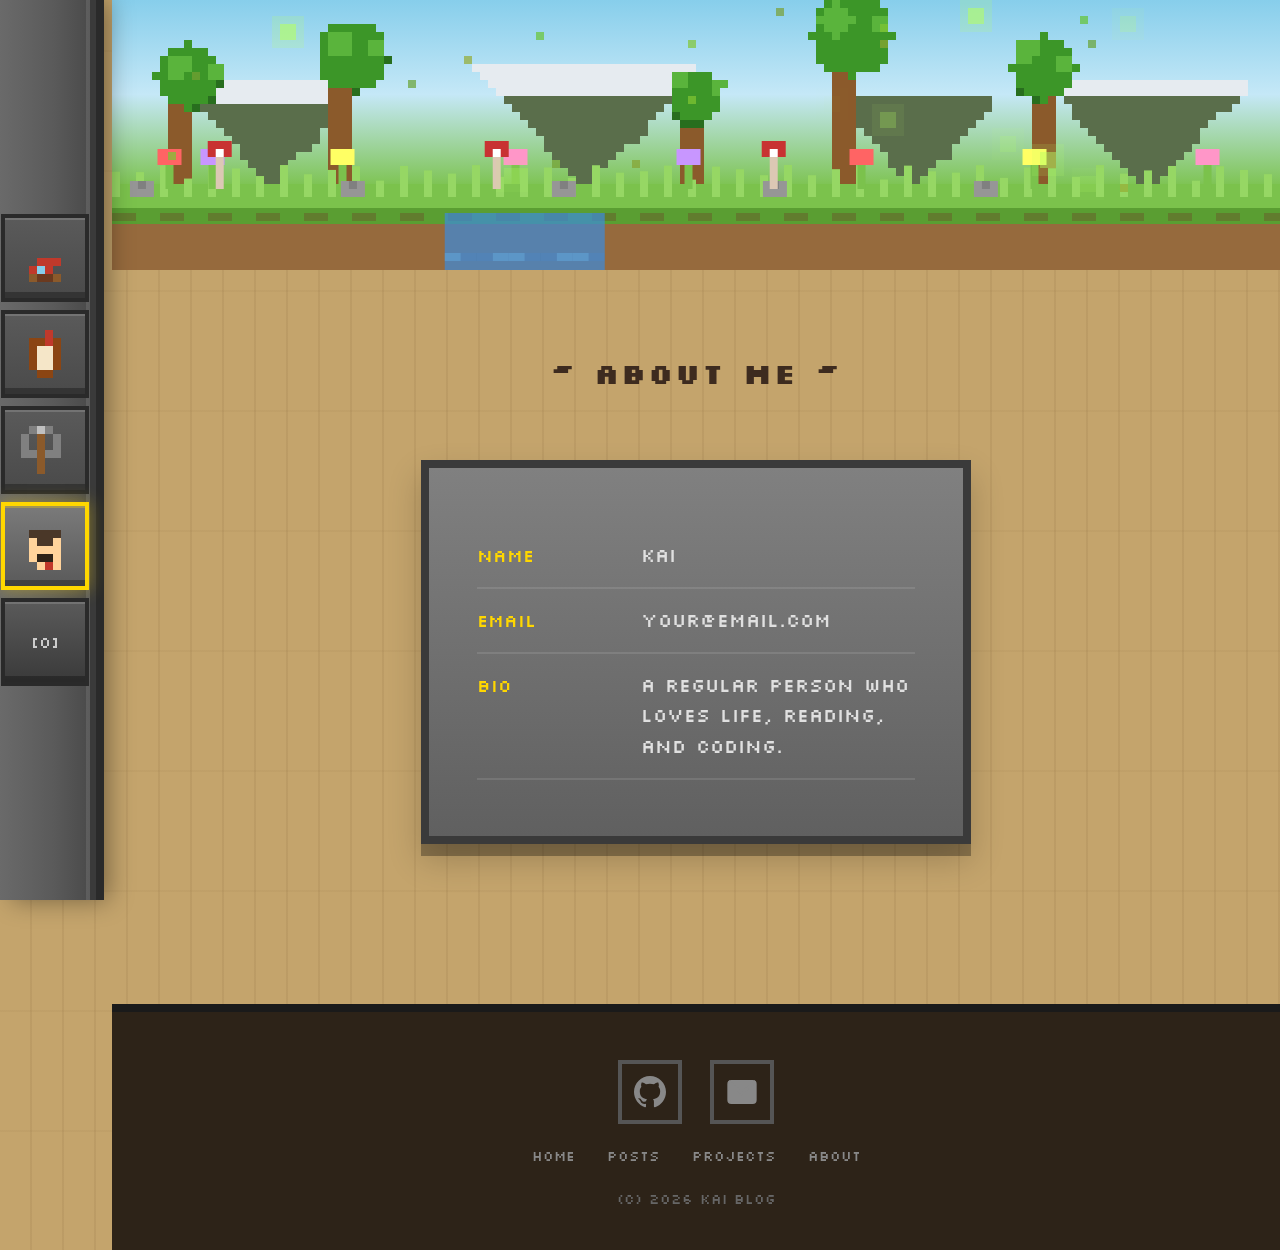
==== commit bb58f498: "feat: Life is for rent tagline, 2x scale, left sidebar nav, remove duplicate nav-brand" ====
--- a/about.html
+++ b/about.html
@@ -1,4 +1,4 @@
-<!DOCTYPE html>
+﻿<!DOCTYPE html>
 <html lang="zh-CN">
 <head><meta charset="UTF-8"><meta name="viewport" content="width=device-width, initial-scale=1.0"><title>About | Kai Blog</title><link rel="stylesheet" href="css/style.css"></head>
 <body><div id="reading-progress"></div>
@@ -10,13 +10,11 @@
 <div class="info-row"><span class="about-label">EMAIL</span><span>your@email.com</span></div>
 <div class="info-row"><span class="about-label">BIO</span><span>A regular person who loves life, reading, and coding.</span></div>
 </div></div></main>
-<nav class="navbar"><div class="nav-inner">
-<a class="nav-brand" href="index.html"><canvas class="nav-icon" width="24" height="24" data-icon="home"></canvas></a>
-<div class="nav-links">
-<a href="index.html"><canvas class="nav-icon" width="24" height="24" data-icon="home"></canvas></a>
-<a href="archive.html"><canvas class="nav-icon" width="24" height="24" data-icon="book"></canvas></a>
-<a href="projects.html"><canvas class="nav-icon" width="24" height="24" data-icon="pickaxe"></canvas></a>
-<a href="about.html"><canvas class="nav-icon" width="24" height="24" data-icon="player"></canvas></a>
+<nav class="navbar"><div class="nav-inner"><div class="nav-links">
+<a href="index.html"><canvas class="nav-icon" width="48" height="48" data-icon="home"></canvas></a>
+<a href="archive.html"><canvas class="nav-icon" width="48" height="48" data-icon="book"></canvas></a>
+<a href="projects.html"><canvas class="nav-icon" width="48" height="48" data-icon="pickaxe"></canvas></a>
+<a href="about.html"><canvas class="nav-icon" width="48" height="48" data-icon="player"></canvas></a>
 <button id="theme-toggle" class="theme-toggle">[O]</button></div></div></nav>
 <footer class="site-footer"><div class="footer-social">
 <a href="https://github.com/Ricardo-Kai-Zheng" target="_blank" rel="noopener"><svg viewBox="0 0 24 24"><path d="M12 0C5.37 0 0 5.37 0 12c0 5.3 3.438 9.8 8.205 11.385.6.113.82-.258.82-.577 0-.285-.01-1.04-.015-2.04-3.338.724-4.042-1.61-4.042-1.61-.546-1.385-1.335-1.755-1.335-1.755-1.087-.744.084-.729.084-.729 1.205.084 1.838 1.236 1.838 1.236 1.07 1.835 2.809 1.305 3.495.998.108-.776.417-1.305.76-1.605-2.665-.3-5.466-1.332-5.466-5.93 0-1.31.465-2.38 1.235-3.22-.135-.303-.54-1.523.105-3.176 0 0 1.005-.322 3.3 1.23.96-.267 1.98-.399 3-.405 1.02.006 2.04.138 3 .405 2.28-1.552 3.285-1.23 3.285-1.23.645 1.653.24 2.873.12 3.176.765.84 1.23 1.91 1.23 3.22 0 4.61-2.805 5.625-5.475 5.92.42.36.81 1.096.81 2.22 0 1.605-.015 2.896-.015 3.286 0 .315.21.69.825.57C20.565 21.795 24 17.295 24 12 24 5.37 18.63 0 12 0z"/></svg></a>
--- a/css/style.css
+++ b/css/style.css
@@ -27,7 +27,8 @@
   --night-sky-bot: #2D2D5E;
   --font-pixel: 'Silkscreen', monospace;
   --font-cn: 'Microsoft YaHei', 'PingFang SC', sans-serif;
-  --px: 4px;
+  --px: 8px;
+  --nav-width: 96px;
 }
 
 *,*::before,*::after{box-sizing:border-box;margin:0;padding:0}
@@ -37,69 +38,72 @@
 body{
   background: var(--plank-bg);
   background-image:
-    repeating-linear-gradient(90deg, transparent, transparent 15px, rgba(139,107,62,0.15) 15px, rgba(139,107,62,0.15) 16px),
-    repeating-linear-gradient(0deg, transparent, transparent 59px, rgba(139,107,62,0.08) 59px, rgba(139,107,62,0.08) 60px);
+    repeating-linear-gradient(90deg, transparent, transparent 30px, rgba(139,107,62,0.15) 30px, rgba(139,107,62,0.15) 32px),
+    repeating-linear-gradient(0deg, transparent, transparent 118px, rgba(139,107,62,0.08) 118px, rgba(139,107,62,0.08) 120px);
   color: var(--ink);
   font-family: var(--font-pixel), var(--font-cn);
   min-height: 100vh;
   line-height: 1.6;
   overflow-x: hidden;
-}
-
-h1,h2,h3{font-family:var(--font-pixel),var(--font-cn);color:var(--ink);letter-spacing:1px}
-h1{font-size:1.2rem}h2{font-size:.9rem}h3{font-size:.7rem}
+  padding-left: calc(var(--nav-width) + 16px);
+}
+
+h1,h2,h3{font-family:var(--font-pixel),var(--font-cn);color:var(--ink);letter-spacing:2px}
+h1{font-size:2.4rem}h2{font-size:1.8rem}h3{font-size:1.4rem}
 
 a{color:var(--ink);text-decoration:none}
 a:hover{color:var(--gold-dark)}
 
-/* ===== Item Bar Nav ===== */
+/* ===== Left Sidebar Nav ===== */
 .navbar{
   position:fixed;
-  bottom:16px;
-  left:50%;
-  transform:translateX(-50%);
+  top:0;left:0;bottom:0;
+  width:var(--nav-width);
   z-index:1000;
-  background: linear-gradient(180deg, #8A8A8A 0%, #6A6A6A 40%, #5A5A5A 100%);
-  border:3px solid #3A3A3A;
-  padding:2px 6px;
+  background: linear-gradient(90deg, #6A6A6A 0%, #5A5A5A 60%, #4A4A4A 100%);
+  border-right:6px solid #3A3A3A;
+  padding:16px 0;
   display:flex;
-  gap:2px;
+  flex-direction:column;
+  align-items:center;
+  justify-content:center;
+  gap:8px;
   box-shadow:
-    inset 0 2px 0 rgba(255,255,255,0.2),
-    0 4px 0 #2A2A2A,
-    0 6px 12px rgba(0,0,0,0.4);
-  border-radius:2px;
-}
-
-.nav-inner{display:flex;align-items:center;gap:2px}
-
-.nav-brand,.nav-links a,.theme-toggle{
+    inset -4px 0 0 rgba(255,255,255,0.1),
+    8px 0 0 #2A2A2A,
+    12px 0 24px rgba(0,0,0,0.4);
+}
+
+.nav-inner{display:flex;flex-direction:column;align-items:center;gap:8px}
+
+.nav-links{display:flex;flex-direction:column;align-items:center;gap:8px}
+
+.nav-links a,.theme-toggle{
   display:flex;
   align-items:center;
   justify-content:center;
-  width:44px;
-  height:44px;
+  width:88px;
+  height:88px;
   background: linear-gradient(180deg, #5A5A5A 0%, #4A4A4A 100%);
-  border:2px solid #2A2A2A;
-  box-shadow: inset 0 -3px 0 rgba(0,0,0,0.3), inset 0 1px 0 rgba(255,255,255,0.15);
+  border:4px solid #2A2A2A;
+  box-shadow: inset 0 -6px 0 rgba(0,0,0,0.3), inset 0 2px 0 rgba(255,255,255,0.15);
   font-family: var(--font-pixel);
-  font-size:.45rem;
+  font-size:.9rem;
   color: #CCC;
   cursor:pointer;
   transition: all .1s;
-  position:relative;
   text-transform:uppercase;
 }
 
-.nav-brand:hover,.nav-links a:hover{background:#6A6A6A;color:#FFF}
+.nav-links a:hover{background:#6A6A6A;color:#FFF}
 .nav-links a.active{
   background: linear-gradient(180deg, #7A7A7A 0%, #5A5A5A 100%);
   border-color: var(--gold);
-  box-shadow: inset 0 -3px 0 rgba(0,0,0,0.3), inset 0 1px 0 rgba(255,215,0,0.3), 0 0 8px rgba(255,215,0,0.4);
+  box-shadow: inset 0 -6px 0 rgba(0,0,0,0.3), inset 0 2px 0 rgba(255,215,0,0.3), 0 0 16px rgba(255,215,0,0.4);
   color: var(--gold);
 }
 
-.theme-toggle{background: linear-gradient(180deg, #5A5A5A 0%, #3A3A3A 100%); font-size:.5rem}
+.theme-toggle{background: linear-gradient(180deg, #5A5A5A 0%, #3A3A3A 100%); font-size:1rem}
 
 /* ===== Hero Canvas Container ===== */
 .hero-canvas-wrap{
@@ -129,60 +133,60 @@
 
 .hero-name{
   font-family:var(--font-pixel);
-  font-size:2.5rem;
+  font-size:5rem;
   color:#FFF;
   text-shadow:
-    3px 3px 0 rgba(0,0,0,0.5),
-    0 0 20px rgba(255,255,255,0.3);
-  margin-bottom:8px;
+    6px 6px 0 rgba(0,0,0,0.5),
+    0 0 40px rgba(255,255,255,0.3);
+  margin-bottom:16px;
 }
 
 .hero-tagline{
   font-family:var(--font-pixel),var(--font-cn);
-  font-size:.75rem;
+  font-size:1.5rem;
   color:rgba(255,255,255,0.9);
-  text-shadow:2px 2px 0 rgba(0,0,0,0.5);
+  text-shadow:4px 4px 0 rgba(0,0,0,0.5);
   min-height:1.4em;
 }
 
 .hero-tagline .cursor-blink{
   display:inline-block;
-  width:8px;height:14px;
+  width:16px;height:28px;
   background:#FFF;
   vertical-align:middle;
-  margin-left:3px;
+  margin-left:6px;
   animation:pixel-blink 0.8s steps(1) infinite;
 }
 
 @keyframes pixel-blink{0%,50%{opacity:1}51%,100%{opacity:0}}
 
 /* ===== Container ===== */
-.container{max-width:1100px;margin:0 auto;padding:40px 20px}
-.archive-container{max-width:750px;margin:0 auto;padding:40px 20px}
+.container{max-width:1100px;margin:0 auto;padding:80px 40px}
+.archive-container{max-width:750px;margin:0 auto;padding:80px 40px}
 
 .page-title{
   font-family:var(--font-pixel),var(--font-cn);
-  font-size:.9rem;
+  font-size:1.8rem;
   color:var(--ink);
   text-align:center;
-  margin-bottom:32px;
+  margin-bottom:64px;
   position:relative;
 }
 
 /* ===== Wood Sign Cards ===== */
-.card-grid{display:grid;grid-template-columns:1fr;gap:24px}
+.card-grid{display:grid;grid-template-columns:1fr;gap:48px}
 
 @media (min-width:768px){.card-grid{grid-template-columns:repeat(2,1fr)}}
 @media (min-width:1024px){.card-grid{grid-template-columns:repeat(3,1fr)}}
 
 .card{
   background: linear-gradient(180deg, var(--wood-light) 0%, var(--wood) 30%, var(--wood-dark) 100%);
-  border:4px solid var(--wood-dark);
-  padding:24px 20px 20px;
+  border:8px solid var(--wood-dark);
+  padding:48px 40px 40px;
   position:relative;
   box-shadow:
-    0 6px 0 var(--shadow),
-    0 8px 16px rgba(0,0,0,0.3);
+    0 12px 0 var(--shadow),
+    0 16px 32px rgba(0,0,0,0.3);
   cursor:pointer;
   transition: transform .15s, box-shadow .15s;
 }
@@ -190,43 +194,43 @@
 .card::before{
   content:'';
   position:absolute;
-  top:8px;left:50%;
+  top:16px;left:50%;
   transform:translateX(-50%);
-  width:10px;height:10px;
+  width:20px;height:20px;
   background:var(--stone);
   border-radius:50%;
-  border:2px solid var(--stone-dark);
-  box-shadow: 0 0 0 2px var(--shadow);
+  border:4px solid var(--stone-dark);
+  box-shadow: 0 0 0 4px var(--shadow);
 }
 
 .card:hover{
-  transform:translateY(-3px) rotate(-0.5deg);
-  box-shadow: 0 9px 0 var(--shadow), 0 12px 20px rgba(0,0,0,0.35);
-}
-
-.card-header{display:flex;align-items:flex-start;gap:10px;margin-bottom:10px}
+  transform:translateY(-6px) rotate(-0.5deg);
+  box-shadow: 0 18px 0 var(--shadow), 0 24px 40px rgba(0,0,0,0.35);
+}
+
+.card-header{display:flex;align-items:flex-start;gap:20px;margin-bottom:20px}
 
 .card-icon{
-  width:32px;height:32px;
+  width:64px;height:64px;
   image-rendering:pixelated;
   flex-shrink:0;
-  border:2px solid var(--shadow);
+  border:4px solid var(--shadow);
   background:var(--parchment);
 }
 
-.card-title{font-family:var(--font-pixel),var(--font-cn);font-size:.65rem;color:var(--ink);line-height:1.4;flex:1}
+.card-title{font-family:var(--font-pixel),var(--font-cn);font-size:1.3rem;color:var(--ink);line-height:1.4;flex:1}
 .card-title a{color:inherit}
-.card-date{font-size:.55rem;color:var(--ink-light);margin-bottom:8px}
-.card-summary{font-size:.6rem;color:var(--ink-light);line-height:1.6}
+.card-date{font-size:1.1rem;color:var(--ink-light);margin-bottom:16px}
+.card-summary{font-size:1.2rem;color:var(--ink-light);line-height:1.6}
 
 /* ===== Parchment Archive ===== */
-.archive-list{list-style:none;display:flex;flex-direction:column;gap:2px}
+.archive-list{list-style:none;display:flex;flex-direction:column;gap:4px}
 
 .archive-list li{
   background: linear-gradient(180deg, var(--parchment) 0%, var(--parchment-dark) 100%);
-  border:2px solid var(--wood-dark);
-  padding:12px 16px;
-  box-shadow: 2px 3px 0 rgba(0,0,0,0.2);
+  border:4px solid var(--wood-dark);
+  padding:24px 32px;
+  box-shadow: 4px 6px 0 rgba(0,0,0,0.2);
   transition: transform .1s;
   position:relative;
 }
@@ -234,180 +238,194 @@
 .archive-list li::before{
   content:'[ ]';
   font-family:var(--font-pixel);
-  font-size:.5rem;
+  font-size:1rem;
   color:var(--ink-light);
-  margin-right:10px;
-}
-
-.archive-list li:hover{transform:translateX(4px)}
+  margin-right:20px;
+}
+
+.archive-list li:hover{transform:translateX(8px)}
 .archive-list li:hover::before{content:'[x]';color:var(--emerald)}
 
-.archive-item{display:flex;gap:12px;align-items:baseline;flex-wrap:wrap}
+.archive-item{display:flex;gap:24px;align-items:baseline;flex-wrap:wrap}
 
 .archive-date{
   font-family:var(--font-pixel);
-  font-size:.45rem;
+  font-size:.9rem;
   color:var(--ink-light);
-  padding:1px 6px;
-  border:1px solid var(--wood-dark);
+  padding:2px 12px;
+  border:2px solid var(--wood-dark);
   background:rgba(255,255,255,0.3);
 }
 
-.archive-link{font-size:.65rem}
-
-/* ===== Projects (Crafting Table) ===== */
-.projects-grid{display:grid;grid-template-columns:1fr;gap:24px}
+.archive-link{font-size:1.3rem}
+
+/* ===== Projects ===== */
+.projects-grid{display:grid;grid-template-columns:1fr;gap:48px}
 @media (min-width:768px){.projects-grid{grid-template-columns:repeat(2,1fr)}}
 
 .project-card{flex-direction:column}
 
 .project-placeholder{
-  height:100px;
-  margin:-24px -20px 16px -20px;
-  width:calc(100% + 40px);
+  height:200px;
+  margin:-48px -40px 32px -40px;
+  width:calc(100% + 80px);
   background:
-    repeating-linear-gradient(45deg, rgba(0,0,0,0.06) 0px, rgba(0,0,0,0.06) 4px, transparent 4px, transparent 8px),
+    repeating-linear-gradient(45deg, rgba(0,0,0,0.06) 0px, rgba(0,0,0,0.06) 8px, transparent 8px, transparent 16px),
     var(--wood);
   display:flex;align-items:center;justify-content:center;
   font-family:var(--font-pixel);
-  font-size:1.2rem;
+  font-size:2.4rem;
   color:var(--ink-light);
 }
 
 .card-body{flex:1;display:flex;flex-direction:column}
 
-.card-desc{font-size:.58rem;color:var(--ink-light);line-height:1.6;flex:1;margin-bottom:14px}
+.card-desc{font-size:1.16rem;color:var(--ink-light);line-height:1.6;flex:1;margin-bottom:28px}
 
 .btn-demo{
   display:inline-block;
   font-family:var(--font-pixel);
-  font-size:.5rem;
+  font-size:1rem;
   background: linear-gradient(180deg, var(--gold) 0%, var(--gold-dark) 100%);
   color: var(--shadow);
-  padding:8px 16px;
-  border:2px solid var(--shadow);
+  padding:16px 32px;
+  border:4px solid var(--shadow);
   cursor:pointer;
   text-align:center;
   align-self:flex-start;
-  box-shadow: 0 3px 0 rgba(0,0,0,0.3);
+  box-shadow: 0 6px 0 rgba(0,0,0,0.3);
   transition: transform .1s, box-shadow .1s;
 }
 
-.btn-demo:hover{transform:translateY(-2px);box-shadow:0 5px 0 rgba(0,0,0,0.3)}
-.btn-demo:active{transform:translateY(2px);box-shadow:0 1px 0 rgba(0,0,0,0.3)}
+.btn-demo:hover{transform:translateY(-4px);box-shadow:0 10px 0 rgba(0,0,0,0.3)}
+.btn-demo:active{transform:translateY(4px);box-shadow:0 2px 0 rgba(0,0,0,0.3)}
 
 /* ===== About ===== */
 .about-content{max-width:550px;margin:0 auto}
 
 .about-card{
   background: linear-gradient(180deg, var(--stone) 0%, var(--stone-dark) 100%);
-  border:4px solid #3A3A3A;
-  padding:28px 24px;
-  box-shadow: 0 6px 0 rgba(0,0,0,0.3), 0 8px 16px rgba(0,0,0,0.2);
+  border:8px solid #3A3A3A;
+  padding:56px 48px;
+  box-shadow: 0 12px 0 rgba(0,0,0,0.3), 0 16px 32px rgba(0,0,0,0.2);
   color:#E0E0E0;
 }
 
 .about-card .info-row{
   display:flex;
   align-items:baseline;
-  padding:8px 0;
-  border-bottom:1px solid rgba(255,255,255,0.1);
-  font-size:.6rem;
-  gap:12px;
+  padding:16px 0;
+  border-bottom:2px solid rgba(255,255,255,0.1);
+  font-size:1.2rem;
+  gap:24px;
 }
 
 .about-label{
   font-family:var(--font-pixel);
-  font-size:.55rem;
+  font-size:1.1rem;
   color:var(--gold);
-  width:70px;
+  width:140px;
   flex-shrink:0;
 }
 
-.about-card p{font-size:.6rem;line-height:1.8;color:#CCC}
+.about-card p{font-size:1.2rem;line-height:1.8;color:#CCC}
 
 /* ===== Pagination ===== */
-.pagination{display:flex;align-items:center;justify-content:center;gap:6px;margin-top:32px;flex-wrap:wrap}
+.pagination{display:flex;align-items:center;justify-content:center;gap:12px;margin-top:64px;flex-wrap:wrap}
 
 .pagination button,.pagination .page-num{
   font-family:var(--font-pixel);
-  font-size:.45rem;
-  min-width:32px;height:32px;
+  font-size:.9rem;
+  min-width:64px;height:64px;
   background: linear-gradient(180deg, var(--stone) 0%, var(--stone-dark) 100%);
-  border:2px solid var(--shadow);
+  border:4px solid var(--shadow);
   color:#DDD;
   cursor:pointer;
   display:flex;align-items:center;justify-content:center;
-  padding:0 8px;
-  box-shadow: 0 2px 0 rgba(0,0,0,0.3);
+  padding:0 16px;
+  box-shadow: 0 4px 0 rgba(0,0,0,0.3);
 }
 
 .pagination button:hover:not(:disabled),.pagination .page-num:hover{background:var(--gold);color:var(--shadow)}
 .pagination button:disabled{opacity:.3;cursor:not-allowed}
 .pagination .page-num.active{background:var(--gold);color:var(--shadow);border-color:var(--gold-dark)}
-.pagination .page-ellipsis{font-family:var(--font-pixel);font-size:.45rem;color:var(--ink-light);min-width:32px;height:32px;display:flex;align-items:center;justify-content:center}
+.pagination .page-ellipsis{font-family:var(--font-pixel);font-size:.9rem;color:var(--ink-light);min-width:64px;height:64px;display:flex;align-items:center;justify-content:center}
 
 /* ===== Footer ===== */
 .site-footer{
   text-align:center;
-  padding:24px 20px 20px;
+  padding:48px 40px 40px;
   background: var(--shadow);
   color: #AAA;
-  margin-top:40px;
-  font-size:.5rem;
-  border-top:4px solid #1A1A1A;
-}
-
-.footer-social{display:flex;justify-content:center;gap:14px;margin-bottom:10px}
-.footer-social a{width:32px;height:32px;border:2px solid #555;display:flex;align-items:center;justify-content:center;color:#888;transition:all .1s}
+  margin-top:80px;
+  font-size:1rem;
+  border-top:8px solid #1A1A1A;
+}
+
+.footer-social{display:flex;justify-content:center;gap:28px;margin-bottom:20px}
+.footer-social a{width:64px;height:64px;border:4px solid #555;display:flex;align-items:center;justify-content:center;color:#888;transition:all .1s}
 .footer-social a:hover{border-color:var(--gold);color:var(--gold)}
-.footer-social svg{width:16px;height:16px;fill:currentColor}
-.footer-nav{display:flex;justify-content:center;gap:16px;margin-bottom:10px;flex-wrap:wrap}
-.footer-nav a{color:#888;font-size:.45rem}
+.footer-social svg{width:32px;height:32px;fill:currentColor}
+.footer-nav{display:flex;justify-content:center;gap:32px;margin-bottom:20px;flex-wrap:wrap}
+.footer-nav a{color:#888;font-size:.9rem}
 .footer-nav a:hover{color:var(--gold)}
-.footer-copy{font-size:.45rem;color:#666}
+.footer-copy{font-size:.9rem;color:#666}
 
 /* ===== Scroll To Top ===== */
 .scroll-top-btn{
   position:fixed;
-  bottom:80px;right:16px;
+  bottom:160px;right:32px;
   z-index:900;
-  width:36px;height:36px;
+  width:72px;height:72px;
   background: linear-gradient(180deg, var(--stone) 0%, var(--stone-dark) 100%);
-  border:2px solid var(--shadow);
+  border:4px solid var(--shadow);
   color:#CCC;
   font-family:var(--font-pixel);
-  font-size:.45rem;
+  font-size:.9rem;
   cursor:pointer;
   opacity:0;
   pointer-events:none;
   transition:opacity .2s;
-  box-shadow: 0 3px 0 rgba(0,0,0,0.3);
+  box-shadow: 0 6px 0 rgba(0,0,0,0.3);
 }
 .scroll-top-btn.visible{opacity:1;pointer-events:auto}
 .scroll-top-btn:hover{background:linear-gradient(180deg, #999 0%, #777 100%);color:#FFF}
 
 /* ===== Skeleton ===== */
-.skeleton-card{background:var(--wood);border:4px solid var(--wood-dark);padding:24px 20px;display:flex;flex-direction:column;gap:10px}
-.skeleton-line{height:10px;background:rgba(0,0,0,0.1);animation:pixel-pulse 1.2s steps(4) infinite}
+.skeleton-card{background:var(--wood);border:8px solid var(--wood-dark);padding:48px 40px;display:flex;flex-direction:column;gap:20px}
+.skeleton-line{height:20px;background:rgba(0,0,0,0.1);animation:pixel-pulse 1.2s steps(4) infinite}
 .skeleton-line.short{width:55%}.skeleton-line.medium{width:75%}.skeleton-line.long{width:90%}
-.skeleton-line.title{height:16px;width:65%}.skeleton-line.date{height:8px;width:30%}
+.skeleton-line.title{height:32px;width:65%}.skeleton-line.date{height:16px;width:30%}
 @keyframes pixel-pulse{0%,100%{opacity:0.3}50%{opacity:0.6}}
 
 /* ===== Responsive ===== */
 @media (max-width:767px){
-  .hero-name{font-size:1.5rem}
-  .hero-tagline{font-size:.55rem}
-  .container{padding:24px 12px}
-  .archive-container{padding:24px 12px}
-  .card{padding:18px 14px}
-  .card::before{top:6px}
-  .nav-brand,.nav-links a,.theme-toggle{width:36px;height:36px;font-size:.35rem}
-  .navbar{padding:1px 3px;gap:1px}
+  body{padding-left:0;padding-bottom:100px}
+  .hero-name{font-size:3rem}
+  .hero-tagline{font-size:1.1rem}
+  .container{padding:48px 24px}
+  .archive-container{padding:48px 24px}
+  .card{padding:36px 28px}
+  .card::before{top:12px}
+  .navbar{
+    top:auto;bottom:0;left:0;right:0;
+    width:100%;height:auto;
+    flex-direction:row;
+    padding:4px 12px;
+    border-right:none;
+    border-top:6px solid #3A3A3A;
+    box-shadow: inset 0 4px 0 rgba(255,255,255,0.1), 0 -8px 0 #2A2A2A, 0 -12px 24px rgba(0,0,0,0.4);
+    background: linear-gradient(180deg, #6A6A6A 0%, #5A5A5A 40%, #4A4A4A 100%);
+  }
+  .nav-inner{flex-direction:row;gap:4px}
+  .nav-links{flex-direction:row;gap:4px}
+  .nav-links a,.theme-toggle{width:72px;height:72px;font-size:.7rem}
   .hero-canvas-wrap{height:70vh;min-height:380px}
-  .about-card{padding:20px 16px}
-  .about-card .info-row{flex-direction:column;gap:2px}
+  .about-card{padding:40px 32px}
+  .about-card .info-row{flex-direction:column;gap:4px}
   .about-label{width:auto}
+  .card-icon{width:48px;height:48px}
+  .scroll-top-btn{bottom:130px;right:16px;width:56px;height:56px;font-size:.7rem}
 }
 
 @media (prefers-reduced-motion:reduce){
@@ -415,8 +433,8 @@
 }
 
 #reading-progress{
-  position:fixed;top:0;left:0;height:4px;
+  position:fixed;top:0;left:0;height:8px;
   background:var(--gold);z-index:1001;
-  box-shadow:0 0 6px var(--gold);
+  box-shadow:0 0 12px var(--gold);
   transition:width .1s linear;
 }
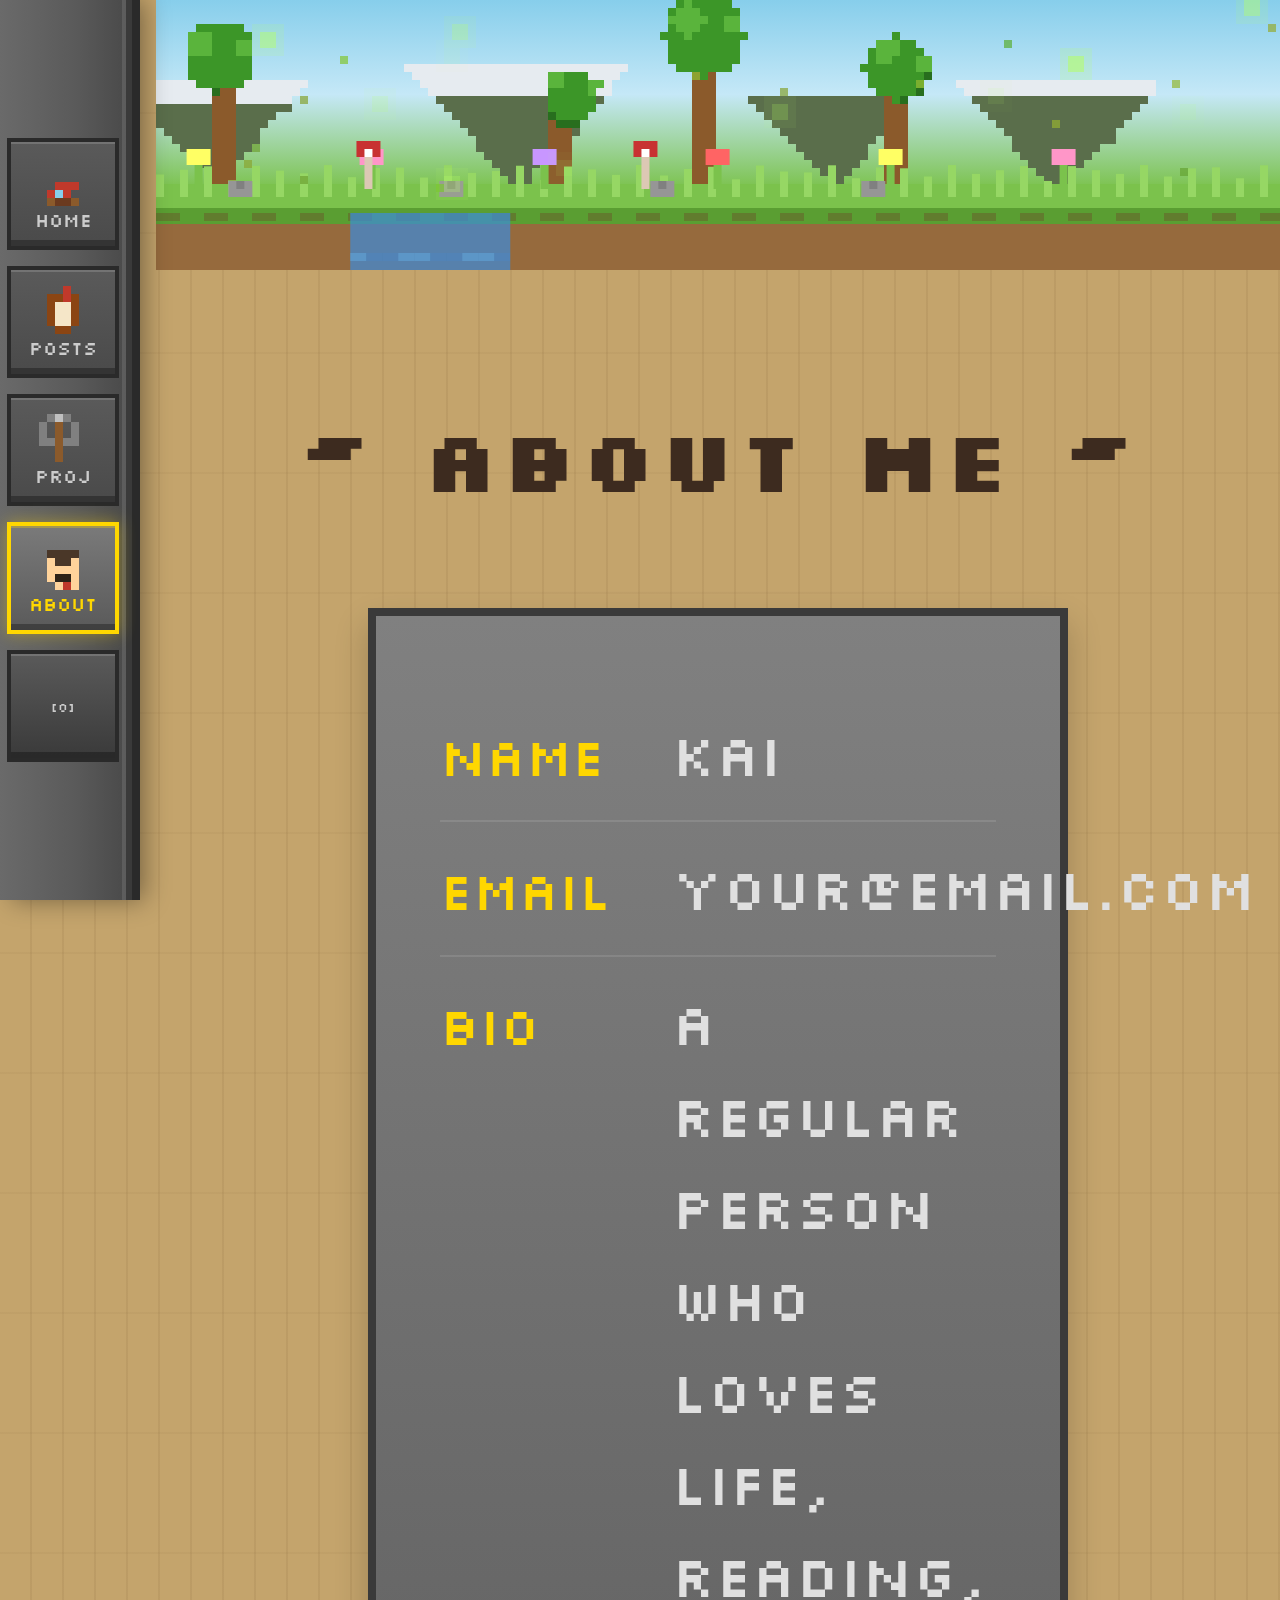
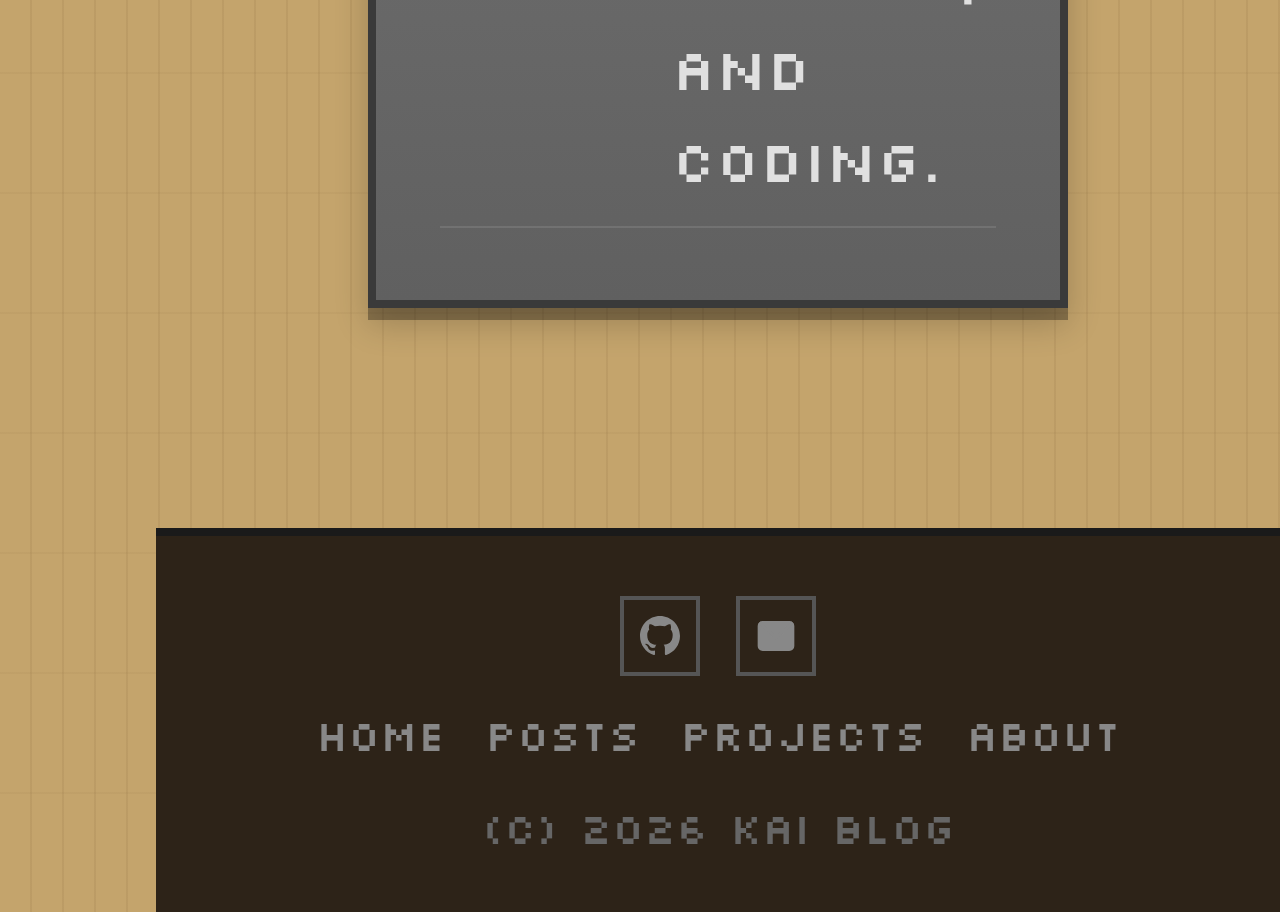
==== commit 330c89b4: "feat: remove nav tooltips, sun/moon theme icon, nav labels, 3x text scale" ====
--- a/about.html
+++ b/about.html
@@ -1,4 +1,4 @@
-﻿<!DOCTYPE html>
+<!DOCTYPE html>
 <html lang="zh-CN">
 <head><meta charset="UTF-8"><meta name="viewport" content="width=device-width, initial-scale=1.0"><title>About | Kai Blog</title><link rel="stylesheet" href="css/style.css"></head>
 <body><div id="reading-progress"></div>
@@ -11,10 +11,10 @@
 <div class="info-row"><span class="about-label">BIO</span><span>A regular person who loves life, reading, and coding.</span></div>
 </div></div></main>
 <nav class="navbar"><div class="nav-inner"><div class="nav-links">
-<a href="index.html"><canvas class="nav-icon" width="48" height="48" data-icon="home"></canvas></a>
-<a href="archive.html"><canvas class="nav-icon" width="48" height="48" data-icon="book"></canvas></a>
-<a href="projects.html"><canvas class="nav-icon" width="48" height="48" data-icon="pickaxe"></canvas></a>
-<a href="about.html"><canvas class="nav-icon" width="48" height="48" data-icon="player"></canvas></a>
+<a href="index.html"><canvas class="nav-icon" width="48" height="48" data-icon="home"></canvas><span class="nav-label">HOME</span></a>
+<a href="archive.html"><canvas class="nav-icon" width="48" height="48" data-icon="book"></canvas><span class="nav-label">POSTS</span></a>
+<a href="projects.html"><canvas class="nav-icon" width="48" height="48" data-icon="pickaxe"></canvas><span class="nav-label">PROJ</span></a>
+<a href="about.html"><canvas class="nav-icon" width="48" height="48" data-icon="player"></canvas><span class="nav-label">ABOUT</span></a>
 <button id="theme-toggle" class="theme-toggle">[O]</button></div></div></nav>
 <footer class="site-footer"><div class="footer-social">
 <a href="https://github.com/Ricardo-Kai-Zheng" target="_blank" rel="noopener"><svg viewBox="0 0 24 24"><path d="M12 0C5.37 0 0 5.37 0 12c0 5.3 3.438 9.8 8.205 11.385.6.113.82-.258.82-.577 0-.285-.01-1.04-.015-2.04-3.338.724-4.042-1.61-4.042-1.61-.546-1.385-1.335-1.755-1.335-1.755-1.087-.744.084-.729.084-.729 1.205.084 1.838 1.236 1.838 1.236 1.07 1.835 2.809 1.305 3.495.998.108-.776.417-1.305.76-1.605-2.665-.3-5.466-1.332-5.466-5.93 0-1.31.465-2.38 1.235-3.22-.135-.303-.54-1.523.105-3.176 0 0 1.005-.322 3.3 1.23.96-.267 1.98-.399 3-.405 1.02.006 2.04.138 3 .405 2.28-1.552 3.285-1.23 3.285-1.23.645 1.653.24 2.873.12 3.176.765.84 1.23 1.91 1.23 3.22 0 4.61-2.805 5.625-5.475 5.92.42.36.81 1.096.81 2.22 0 1.605-.015 2.896-.015 3.286 0 .315.21.69.825.57C20.565 21.795 24 17.295 24 12 24 5.37 18.63 0 12 0z"/></svg></a>
--- a/css/style.css
+++ b/css/style.css
@@ -2,439 +2,247 @@
 @import url('https://fonts.googleapis.com/css2?family=Silkscreen:wght@400;700&display=swap');
 
 :root {
-  --sky-top: #87CEEB;
-  --sky-bot: #C5E8F7;
-  --grass: #7BC24C;
-  --grass-dark: #5A9E32;
-  --dirt: #966A3D;
-  --dirt-dark: #6B4A28;
-  --stone: #808080;
-  --stone-dark: #606060;
-  --wood: #BC9862;
-  --wood-dark: #8B6B3E;
-  --wood-light: #D4B88C;
-  --plank-bg: #C4A46C;
-  --parchment: #F5E6C8;
-  --parchment-dark: #E0CDA0;
-  --gold: #FFD700;
-  --gold-dark: #C8A600;
-  --emerald: #17DD62;
-  --diamond: #55CDFC;
-  --shadow: #2D2318;
-  --ink: #3D2B1F;
-  --ink-light: #5C4A3A;
-  --night-sky-top: #1A1A3E;
-  --night-sky-bot: #2D2D5E;
+  --sky-top: #87CEEB;--sky-bot: #C5E8F7;--grass: #7BC24C;--grass-dark: #5A9E32;
+  --dirt: #966A3D;--dirt-dark: #6B4A28;--stone: #808080;--stone-dark: #606060;
+  --wood: #BC9862;--wood-dark: #8B6B3E;--wood-light: #D4B88C;--plank-bg: #C4A46C;
+  --parchment: #F5E6C8;--parchment-dark: #E0CDA0;--gold: #FFD700;--gold-dark: #C8A600;
+  --emerald: #17DD62;--diamond: #55CDFC;--shadow: #2D2318;--ink: #3D2B1F;
+  --ink-light: #5C4A3A;--night-sky-top: #1A1A3E;--night-sky-bot: #2D2D5E;
   --font-pixel: 'Silkscreen', monospace;
   --font-cn: 'Microsoft YaHei', 'PingFang SC', sans-serif;
-  --px: 8px;
-  --nav-width: 96px;
+  --px: 8px;--nav-width: 132px;
 }
 
 *,*::before,*::after{box-sizing:border-box;margin:0;padding:0}
-
 html{scroll-behavior:smooth;image-rendering:pixelated}
 
 body{
-  background: var(--plank-bg);
-  background-image:
-    repeating-linear-gradient(90deg, transparent, transparent 30px, rgba(139,107,62,0.15) 30px, rgba(139,107,62,0.15) 32px),
-    repeating-linear-gradient(0deg, transparent, transparent 118px, rgba(139,107,62,0.08) 118px, rgba(139,107,62,0.08) 120px);
-  color: var(--ink);
-  font-family: var(--font-pixel), var(--font-cn);
-  min-height: 100vh;
-  line-height: 1.6;
-  overflow-x: hidden;
-  padding-left: calc(var(--nav-width) + 16px);
-}
-
-h1,h2,h3{font-family:var(--font-pixel),var(--font-cn);color:var(--ink);letter-spacing:2px}
-h1{font-size:2.4rem}h2{font-size:1.8rem}h3{font-size:1.4rem}
-
-a{color:var(--ink);text-decoration:none}
-a:hover{color:var(--gold-dark)}
-
-/* ===== Left Sidebar Nav ===== */
+  background:var(--plank-bg);
+  background-image:repeating-linear-gradient(90deg,transparent,transparent 30px,rgba(139,107,62,0.15) 30px,rgba(139,107,62,0.15) 32px),repeating-linear-gradient(0deg,transparent,transparent 118px,rgba(139,107,62,0.08) 118px,rgba(139,107,62,0.08) 120px);
+  color:var(--ink);font-family:var(--font-pixel),var(--font-cn);min-height:100vh;line-height:1.6;overflow-x:hidden;
+  padding-left:calc(var(--nav-width) + 24px);
+}
+
+h1{font-size:7.2rem}h2{font-size:5.4rem}h3{font-size:4.2rem}
+h1,h2,h3{font-family:var(--font-pixel),var(--font-cn);color:var(--ink);letter-spacing:4px}
+a{color:var(--ink);text-decoration:none}a:hover{color:var(--gold-dark)}
+
+/* ===== Left Sidebar ===== */
 .navbar{
-  position:fixed;
-  top:0;left:0;bottom:0;
-  width:var(--nav-width);
-  z-index:1000;
-  background: linear-gradient(90deg, #6A6A6A 0%, #5A5A5A 60%, #4A4A4A 100%);
-  border-right:6px solid #3A3A3A;
-  padding:16px 0;
-  display:flex;
-  flex-direction:column;
-  align-items:center;
-  justify-content:center;
-  gap:8px;
-  box-shadow:
-    inset -4px 0 0 rgba(255,255,255,0.1),
-    8px 0 0 #2A2A2A,
-    12px 0 24px rgba(0,0,0,0.4);
-}
-
-.nav-inner{display:flex;flex-direction:column;align-items:center;gap:8px}
-
-.nav-links{display:flex;flex-direction:column;align-items:center;gap:8px}
+  position:fixed;top:0;left:0;bottom:0;width:var(--nav-width);z-index:1000;
+  background:linear-gradient(90deg,#6A6A6A 0%,#5A5A5A 60%,#4A4A4A 100%);
+  border-right:6px solid #3A3A3A;padding:0;
+  display:flex;flex-direction:column;align-items:center;justify-content:center;gap:12px;
+  box-shadow:inset -4px 0 0 rgba(255,255,255,0.1),8px 0 0 #2A2A2A,12px 0 24px rgba(0,0,0,0.4);
+}
+
+.nav-inner{display:flex;flex-direction:column;align-items:center;gap:16px}
+.nav-links{display:flex;flex-direction:column;align-items:center;gap:16px}
 
 .nav-links a,.theme-toggle{
-  display:flex;
-  align-items:center;
-  justify-content:center;
-  width:88px;
-  height:88px;
-  background: linear-gradient(180deg, #5A5A5A 0%, #4A4A4A 100%);
+  display:flex;flex-direction:column;align-items:center;justify-content:center;
+  width:112px;height:112px;
+  background:linear-gradient(180deg,#5A5A5A 0%,#4A4A4A 100%);
   border:4px solid #2A2A2A;
-  box-shadow: inset 0 -6px 0 rgba(0,0,0,0.3), inset 0 2px 0 rgba(255,255,255,0.15);
-  font-family: var(--font-pixel);
-  font-size:.9rem;
-  color: #CCC;
-  cursor:pointer;
-  transition: all .1s;
-  text-transform:uppercase;
+  box-shadow:inset 0 -6px 0 rgba(0,0,0,0.3),inset 0 2px 0 rgba(255,255,255,0.15);
+  font-family:var(--font-pixel);color:#CCC;cursor:pointer;transition:all .1s;text-transform:uppercase;
 }
 
 .nav-links a:hover{background:#6A6A6A;color:#FFF}
 .nav-links a.active{
-  background: linear-gradient(180deg, #7A7A7A 0%, #5A5A5A 100%);
-  border-color: var(--gold);
-  box-shadow: inset 0 -6px 0 rgba(0,0,0,0.3), inset 0 2px 0 rgba(255,215,0,0.3), 0 0 16px rgba(255,215,0,0.4);
-  color: var(--gold);
-}
-
-.theme-toggle{background: linear-gradient(180deg, #5A5A5A 0%, #3A3A3A 100%); font-size:1rem}
-
-/* ===== Hero Canvas Container ===== */
-.hero-canvas-wrap{
-  position:relative;
-  width:100%;
-  height:100vh;
-  min-height:500px;
-  overflow:hidden;
-  background: linear-gradient(180deg, var(--sky-top) 0%, var(--sky-bot) 70%, var(--grass) 70%, var(--dirt) 100%);
-}
-
-#scene-canvas{
-  display:block;
-  width:100%;
-  height:100%;
-}
-
-.hero-overlay{
-  position:absolute;
-  top:50%;
-  left:50%;
-  transform:translate(-50%,-60%);
-  text-align:center;
-  z-index:2;
-  pointer-events:none;
-}
-
-.hero-name{
-  font-family:var(--font-pixel);
-  font-size:5rem;
-  color:#FFF;
-  text-shadow:
-    6px 6px 0 rgba(0,0,0,0.5),
-    0 0 40px rgba(255,255,255,0.3);
-  margin-bottom:16px;
-}
-
-.hero-tagline{
-  font-family:var(--font-pixel),var(--font-cn);
-  font-size:1.5rem;
-  color:rgba(255,255,255,0.9);
-  text-shadow:4px 4px 0 rgba(0,0,0,0.5);
-  min-height:1.4em;
-}
-
-.hero-tagline .cursor-blink{
-  display:inline-block;
-  width:16px;height:28px;
-  background:#FFF;
-  vertical-align:middle;
-  margin-left:6px;
-  animation:pixel-blink 0.8s steps(1) infinite;
-}
+  background:linear-gradient(180deg,#7A7A7A 0%,#5A5A5A 100%);border-color:var(--gold);
+  box-shadow:inset 0 -6px 0 rgba(0,0,0,0.3),inset 0 2px 0 rgba(255,215,0,0.3),0 0 16px rgba(255,215,0,0.4);color:var(--gold);
+}
+
+.theme-toggle{background:linear-gradient(180deg,#5A5A5A 0%,#3A3A3A 100%)}
+
+.nav-label{font-family:var(--font-pixel);font-size:1.2rem;color:#CCC;margin-top:4px;text-align:center;line-height:1}
+.nav-links a.active .nav-label{color:var(--gold)}
+
+/* ===== Hero ===== */
+.hero-canvas-wrap{position:relative;width:100%;height:100vh;min-height:500px;overflow:hidden;
+  background:linear-gradient(180deg,var(--sky-top) 0%,var(--sky-bot) 70%,var(--grass) 70%,var(--dirt) 100%);}
+
+#scene-canvas{display:block;width:100%;height:100%}
+
+.hero-overlay{position:absolute;top:50%;left:50%;transform:translate(-50%,-60%);text-align:center;z-index:2;pointer-events:none}
+
+.hero-name{font-family:var(--font-pixel);font-size:15rem;color:#FFF;
+  text-shadow:6px 6px 0 rgba(0,0,0,0.5),0 0 40px rgba(255,255,255,0.3);margin-bottom:24px}
+
+.hero-tagline{font-family:var(--font-pixel),var(--font-cn);font-size:4.5rem;color:rgba(255,255,255,0.9);
+  text-shadow:4px 4px 0 rgba(0,0,0,0.5);min-height:1.4em}
+
+.hero-tagline .cursor-blink{display:inline-block;width:48px;height:84px;background:#FFF;vertical-align:middle;
+  margin-left:12px;animation:pixel-blink 0.8s steps(1) infinite}
 
 @keyframes pixel-blink{0%,50%{opacity:1}51%,100%{opacity:0}}
 
-/* ===== Container ===== */
-.container{max-width:1100px;margin:0 auto;padding:80px 40px}
-.archive-container{max-width:750px;margin:0 auto;padding:80px 40px}
-
-.page-title{
-  font-family:var(--font-pixel),var(--font-cn);
-  font-size:1.8rem;
-  color:var(--ink);
-  text-align:center;
-  margin-bottom:64px;
-  position:relative;
-}
-
-/* ===== Wood Sign Cards ===== */
-.card-grid{display:grid;grid-template-columns:1fr;gap:48px}
-
+/* ===== Containers ===== */
+.container{max-width:1400px;margin:0 auto;padding:120px 60px}
+.archive-container{max-width:1000px;margin:0 auto;padding:120px 60px}
+
+.page-title{font-family:var(--font-pixel),var(--font-cn);font-size:5.4rem;color:var(--ink);text-align:center;margin-bottom:80px}
+
+/* ===== Cards ===== */
+.card-grid{display:grid;grid-template-columns:1fr;gap:60px}
 @media (min-width:768px){.card-grid{grid-template-columns:repeat(2,1fr)}}
 @media (min-width:1024px){.card-grid{grid-template-columns:repeat(3,1fr)}}
 
 .card{
-  background: linear-gradient(180deg, var(--wood-light) 0%, var(--wood) 30%, var(--wood-dark) 100%);
-  border:8px solid var(--wood-dark);
-  padding:48px 40px 40px;
-  position:relative;
-  box-shadow:
-    0 12px 0 var(--shadow),
-    0 16px 32px rgba(0,0,0,0.3);
-  cursor:pointer;
-  transition: transform .15s, box-shadow .15s;
-}
-
-.card::before{
-  content:'';
-  position:absolute;
-  top:16px;left:50%;
-  transform:translateX(-50%);
-  width:20px;height:20px;
-  background:var(--stone);
-  border-radius:50%;
-  border:4px solid var(--stone-dark);
-  box-shadow: 0 0 0 4px var(--shadow);
-}
-
-.card:hover{
-  transform:translateY(-6px) rotate(-0.5deg);
-  box-shadow: 0 18px 0 var(--shadow), 0 24px 40px rgba(0,0,0,0.35);
-}
-
-.card-header{display:flex;align-items:flex-start;gap:20px;margin-bottom:20px}
-
-.card-icon{
-  width:64px;height:64px;
-  image-rendering:pixelated;
-  flex-shrink:0;
-  border:4px solid var(--shadow);
-  background:var(--parchment);
-}
-
-.card-title{font-family:var(--font-pixel),var(--font-cn);font-size:1.3rem;color:var(--ink);line-height:1.4;flex:1}
+  background:linear-gradient(180deg,var(--wood-light) 0%,var(--wood) 30%,var(--wood-dark) 100%);
+  border:8px solid var(--wood-dark);padding:60px 50px 50px;position:relative;
+  box-shadow:0 12px 0 var(--shadow),0 16px 32px rgba(0,0,0,0.3);cursor:pointer;
+  transition:transform .15s,box-shadow .15s;
+}
+
+.card::before{content:'';position:absolute;top:20px;left:50%;transform:translateX(-50%);
+  width:24px;height:24px;background:var(--stone);border-radius:50%;
+  border:4px solid var(--stone-dark);box-shadow:0 0 0 4px var(--shadow)}
+
+.card:hover{transform:translateY(-6px) rotate(-0.5deg);box-shadow:0 18px 0 var(--shadow),0 24px 40px rgba(0,0,0,0.35)}
+
+.card-header{display:flex;align-items:flex-start;gap:24px;margin-bottom:24px}
+
+.card-icon{width:64px;height:64px;image-rendering:pixelated;flex-shrink:0;border:4px solid var(--shadow);background:var(--parchment)}
+
+.card-title{font-family:var(--font-pixel),var(--font-cn);font-size:3.9rem;color:var(--ink);line-height:1.3;flex:1}
 .card-title a{color:inherit}
-.card-date{font-size:1.1rem;color:var(--ink-light);margin-bottom:16px}
-.card-summary{font-size:1.2rem;color:var(--ink-light);line-height:1.6}
-
-/* ===== Parchment Archive ===== */
-.archive-list{list-style:none;display:flex;flex-direction:column;gap:4px}
-
-.archive-list li{
-  background: linear-gradient(180deg, var(--parchment) 0%, var(--parchment-dark) 100%);
-  border:4px solid var(--wood-dark);
-  padding:24px 32px;
-  box-shadow: 4px 6px 0 rgba(0,0,0,0.2);
-  transition: transform .1s;
-  position:relative;
-}
-
-.archive-list li::before{
-  content:'[ ]';
-  font-family:var(--font-pixel);
-  font-size:1rem;
-  color:var(--ink-light);
-  margin-right:20px;
-}
-
+.card-date{font-size:3.3rem;color:var(--ink-light);margin-bottom:20px}
+.card-summary{font-size:3.6rem;color:var(--ink-light);line-height:1.5}
+
+/* ===== Archive ===== */
+.archive-list{list-style:none;display:flex;flex-direction:column;gap:8px}
+
+.archive-list li{background:linear-gradient(180deg,var(--parchment) 0%,var(--parchment-dark) 100%);
+  border:4px solid var(--wood-dark);padding:32px 40px;box-shadow:4px 6px 0 rgba(0,0,0,0.2);
+  transition:transform .1s;position:relative}
+
+.archive-list li::before{content:'[ ]';font-family:var(--font-pixel);font-size:3rem;color:var(--ink-light);margin-right:24px}
 .archive-list li:hover{transform:translateX(8px)}
 .archive-list li:hover::before{content:'[x]';color:var(--emerald)}
 
 .archive-item{display:flex;gap:24px;align-items:baseline;flex-wrap:wrap}
 
-.archive-date{
-  font-family:var(--font-pixel);
-  font-size:.9rem;
-  color:var(--ink-light);
-  padding:2px 12px;
-  border:2px solid var(--wood-dark);
-  background:rgba(255,255,255,0.3);
-}
-
-.archive-link{font-size:1.3rem}
+.archive-date{font-family:var(--font-pixel);font-size:2.7rem;color:var(--ink-light);
+  padding:4px 16px;border:2px solid var(--wood-dark);background:rgba(255,255,255,0.3)}
+
+.archive-link{font-size:3.9rem}
 
 /* ===== Projects ===== */
-.projects-grid{display:grid;grid-template-columns:1fr;gap:48px}
+.projects-grid{display:grid;grid-template-columns:1fr;gap:60px}
 @media (min-width:768px){.projects-grid{grid-template-columns:repeat(2,1fr)}}
 
-.project-card{flex-direction:column}
-
-.project-placeholder{
-  height:200px;
-  margin:-48px -40px 32px -40px;
-  width:calc(100% + 80px);
-  background:
-    repeating-linear-gradient(45deg, rgba(0,0,0,0.06) 0px, rgba(0,0,0,0.06) 8px, transparent 8px, transparent 16px),
-    var(--wood);
+.project-placeholder{height:240px;margin:-60px -50px 40px -50px;width:calc(100% + 100px);
+  background:repeating-linear-gradient(45deg,rgba(0,0,0,0.06) 0px,rgba(0,0,0,0.06) 8px,transparent 8px,transparent 16px),var(--wood);
   display:flex;align-items:center;justify-content:center;
-  font-family:var(--font-pixel);
-  font-size:2.4rem;
-  color:var(--ink-light);
-}
+  font-family:var(--font-pixel);font-size:7.2rem;color:var(--ink-light)}
 
 .card-body{flex:1;display:flex;flex-direction:column}
 
-.card-desc{font-size:1.16rem;color:var(--ink-light);line-height:1.6;flex:1;margin-bottom:28px}
-
-.btn-demo{
-  display:inline-block;
-  font-family:var(--font-pixel);
-  font-size:1rem;
-  background: linear-gradient(180deg, var(--gold) 0%, var(--gold-dark) 100%);
-  color: var(--shadow);
-  padding:16px 32px;
-  border:4px solid var(--shadow);
-  cursor:pointer;
-  text-align:center;
-  align-self:flex-start;
-  box-shadow: 0 6px 0 rgba(0,0,0,0.3);
-  transition: transform .1s, box-shadow .1s;
-}
+.card-desc{font-size:3.48rem;color:var(--ink-light);line-height:1.5;flex:1;margin-bottom:32px}
+
+.btn-demo{display:inline-block;font-family:var(--font-pixel);font-size:3rem;
+  background:linear-gradient(180deg,var(--gold) 0%,var(--gold-dark) 100%);color:var(--shadow);
+  padding:24px 48px;border:4px solid var(--shadow);cursor:pointer;text-align:center;align-self:flex-start;
+  box-shadow:0 6px 0 rgba(0,0,0,0.3);transition:transform .1s,box-shadow .1s}
 
 .btn-demo:hover{transform:translateY(-4px);box-shadow:0 10px 0 rgba(0,0,0,0.3)}
 .btn-demo:active{transform:translateY(4px);box-shadow:0 2px 0 rgba(0,0,0,0.3)}
 
 /* ===== About ===== */
-.about-content{max-width:550px;margin:0 auto}
-
-.about-card{
-  background: linear-gradient(180deg, var(--stone) 0%, var(--stone-dark) 100%);
-  border:8px solid #3A3A3A;
-  padding:56px 48px;
-  box-shadow: 0 12px 0 rgba(0,0,0,0.3), 0 16px 32px rgba(0,0,0,0.2);
-  color:#E0E0E0;
-}
-
-.about-card .info-row{
-  display:flex;
-  align-items:baseline;
-  padding:16px 0;
-  border-bottom:2px solid rgba(255,255,255,0.1);
-  font-size:1.2rem;
-  gap:24px;
-}
-
-.about-label{
-  font-family:var(--font-pixel);
-  font-size:1.1rem;
-  color:var(--gold);
-  width:140px;
-  flex-shrink:0;
-}
-
-.about-card p{font-size:1.2rem;line-height:1.8;color:#CCC}
+.about-content{max-width:700px;margin:0 auto}
+
+.about-card{background:linear-gradient(180deg,var(--stone) 0%,var(--stone-dark) 100%);
+  border:8px solid #3A3A3A;padding:72px 64px;
+  box-shadow:0 12px 0 rgba(0,0,0,0.3),0 16px 32px rgba(0,0,0,0.2);color:#E0E0E0}
+
+.about-card .info-row{display:flex;align-items:baseline;padding:20px 0;
+  border-bottom:2px solid rgba(255,255,255,0.1);font-size:3.6rem;gap:32px}
+
+.about-label{font-family:var(--font-pixel);font-size:3.3rem;color:var(--gold);width:200px;flex-shrink:0}
+
+.about-card p{font-size:3.6rem;line-height:1.8;color:#CCC}
 
 /* ===== Pagination ===== */
-.pagination{display:flex;align-items:center;justify-content:center;gap:12px;margin-top:64px;flex-wrap:wrap}
-
-.pagination button,.pagination .page-num{
-  font-family:var(--font-pixel);
-  font-size:.9rem;
-  min-width:64px;height:64px;
-  background: linear-gradient(180deg, var(--stone) 0%, var(--stone-dark) 100%);
-  border:4px solid var(--shadow);
-  color:#DDD;
-  cursor:pointer;
-  display:flex;align-items:center;justify-content:center;
-  padding:0 16px;
-  box-shadow: 0 4px 0 rgba(0,0,0,0.3);
-}
+.pagination{display:flex;align-items:center;justify-content:center;gap:18px;margin-top:80px;flex-wrap:wrap}
+
+.pagination button,.pagination .page-num{font-family:var(--font-pixel);font-size:2.7rem;
+  min-width:96px;height:96px;background:linear-gradient(180deg,var(--stone) 0%,var(--stone-dark) 100%);
+  border:4px solid var(--shadow);color:#DDD;cursor:pointer;
+  display:flex;align-items:center;justify-content:center;padding:0 24px;
+  box-shadow:0 4px 0 rgba(0,0,0,0.3)}
 
 .pagination button:hover:not(:disabled),.pagination .page-num:hover{background:var(--gold);color:var(--shadow)}
 .pagination button:disabled{opacity:.3;cursor:not-allowed}
 .pagination .page-num.active{background:var(--gold);color:var(--shadow);border-color:var(--gold-dark)}
-.pagination .page-ellipsis{font-family:var(--font-pixel);font-size:.9rem;color:var(--ink-light);min-width:64px;height:64px;display:flex;align-items:center;justify-content:center}
+.pagination .page-ellipsis{font-family:var(--font-pixel);font-size:2.7rem;color:var(--ink-light);
+  min-width:96px;height:96px;display:flex;align-items:center;justify-content:center}
 
 /* ===== Footer ===== */
-.site-footer{
-  text-align:center;
-  padding:48px 40px 40px;
-  background: var(--shadow);
-  color: #AAA;
-  margin-top:80px;
-  font-size:1rem;
-  border-top:8px solid #1A1A1A;
-}
-
-.footer-social{display:flex;justify-content:center;gap:28px;margin-bottom:20px}
-.footer-social a{width:64px;height:64px;border:4px solid #555;display:flex;align-items:center;justify-content:center;color:#888;transition:all .1s}
+.site-footer{text-align:center;padding:60px 50px 50px;background:var(--shadow);color:#AAA;
+  margin-top:100px;font-size:3rem;border-top:8px solid #1A1A1A}
+
+.footer-social{display:flex;justify-content:center;gap:36px;margin-bottom:24px}
+.footer-social a{width:80px;height:80px;border:4px solid #555;display:flex;
+  align-items:center;justify-content:center;color:#888;transition:all .1s}
 .footer-social a:hover{border-color:var(--gold);color:var(--gold)}
-.footer-social svg{width:32px;height:32px;fill:currentColor}
-.footer-nav{display:flex;justify-content:center;gap:32px;margin-bottom:20px;flex-wrap:wrap}
-.footer-nav a{color:#888;font-size:.9rem}
+.footer-social svg{width:40px;height:40px;fill:currentColor}
+.footer-nav{display:flex;justify-content:center;gap:40px;margin-bottom:24px;flex-wrap:wrap}
+.footer-nav a{color:#888;font-size:2.7rem}
 .footer-nav a:hover{color:var(--gold)}
-.footer-copy{font-size:.9rem;color:#666}
-
-/* ===== Scroll To Top ===== */
-.scroll-top-btn{
-  position:fixed;
-  bottom:160px;right:32px;
-  z-index:900;
-  width:72px;height:72px;
-  background: linear-gradient(180deg, var(--stone) 0%, var(--stone-dark) 100%);
-  border:4px solid var(--shadow);
-  color:#CCC;
-  font-family:var(--font-pixel);
-  font-size:.9rem;
-  cursor:pointer;
-  opacity:0;
-  pointer-events:none;
-  transition:opacity .2s;
-  box-shadow: 0 6px 0 rgba(0,0,0,0.3);
-}
+.footer-copy{font-size:2.7rem;color:#666}
+
+/* ===== Scroll Top ===== */
+.scroll-top-btn{position:fixed;bottom:200px;right:40px;z-index:900;
+  width:96px;height:96px;background:linear-gradient(180deg,var(--stone) 0%,var(--stone-dark) 100%);
+  border:4px solid var(--shadow);color:#CCC;font-family:var(--font-pixel);font-size:2.7rem;
+  cursor:pointer;opacity:0;pointer-events:none;transition:opacity .2s;
+  box-shadow:0 6px 0 rgba(0,0,0,0.3)}
 .scroll-top-btn.visible{opacity:1;pointer-events:auto}
-.scroll-top-btn:hover{background:linear-gradient(180deg, #999 0%, #777 100%);color:#FFF}
+.scroll-top-btn:hover{background:linear-gradient(180deg,#999 0%,#777 100%);color:#FFF}
 
 /* ===== Skeleton ===== */
-.skeleton-card{background:var(--wood);border:8px solid var(--wood-dark);padding:48px 40px;display:flex;flex-direction:column;gap:20px}
-.skeleton-line{height:20px;background:rgba(0,0,0,0.1);animation:pixel-pulse 1.2s steps(4) infinite}
+.skeleton-card{background:var(--wood);border:8px solid var(--wood-dark);padding:60px 50px;
+  display:flex;flex-direction:column;gap:24px}
+.skeleton-line{height:30px;background:rgba(0,0,0,0.1);animation:pixel-pulse 1.2s steps(4) infinite}
 .skeleton-line.short{width:55%}.skeleton-line.medium{width:75%}.skeleton-line.long{width:90%}
-.skeleton-line.title{height:32px;width:65%}.skeleton-line.date{height:16px;width:30%}
+.skeleton-line.title{height:48px;width:65%}.skeleton-line.date{height:24px;width:30%}
 @keyframes pixel-pulse{0%,100%{opacity:0.3}50%{opacity:0.6}}
 
 /* ===== Responsive ===== */
 @media (max-width:767px){
-  body{padding-left:0;padding-bottom:100px}
-  .hero-name{font-size:3rem}
-  .hero-tagline{font-size:1.1rem}
-  .container{padding:48px 24px}
-  .archive-container{padding:48px 24px}
-  .card{padding:36px 28px}
-  .card::before{top:12px}
-  .navbar{
-    top:auto;bottom:0;left:0;right:0;
-    width:100%;height:auto;
-    flex-direction:row;
-    padding:4px 12px;
-    border-right:none;
+  body{padding-left:0;padding-bottom:120px}
+  .hero-name{font-size:5rem}
+  .hero-tagline{font-size:2rem}
+  .container{padding:48px 24px}.archive-container{padding:48px 24px}
+  .card{padding:40px 30px}.card::before{top:14px}
+  .navbar{top:auto;bottom:0;left:0;right:0;width:100%;height:auto;
+    flex-direction:row;padding:4px 12px;border-right:none;
     border-top:6px solid #3A3A3A;
-    box-shadow: inset 0 4px 0 rgba(255,255,255,0.1), 0 -8px 0 #2A2A2A, 0 -12px 24px rgba(0,0,0,0.4);
-    background: linear-gradient(180deg, #6A6A6A 0%, #5A5A5A 40%, #4A4A4A 100%);
-  }
-  .nav-inner{flex-direction:row;gap:4px}
-  .nav-links{flex-direction:row;gap:4px}
-  .nav-links a,.theme-toggle{width:72px;height:72px;font-size:.7rem}
+    box-shadow:inset 0 4px 0 rgba(255,255,255,0.1),0 -8px 0 #2A2A2A,0 -12px 24px rgba(0,0,0,0.4);
+    background:linear-gradient(180deg,#6A6A6A 0%,#5A5A5A 40%,#4A4A4A 100%);
+    gap:6px}
+  .nav-inner{flex-direction:row;gap:6px}
+  .nav-links{flex-direction:row;gap:6px}
+  .nav-links a,.theme-toggle{width:72px;height:72px}
+  .nav-label{font-size:.8rem}
   .hero-canvas-wrap{height:70vh;min-height:380px}
   .about-card{padding:40px 32px}
   .about-card .info-row{flex-direction:column;gap:4px}
   .about-label{width:auto}
   .card-icon{width:48px;height:48px}
-  .scroll-top-btn{bottom:130px;right:16px;width:56px;height:56px;font-size:.7rem}
+  .scroll-top-btn{bottom:140px;right:16px;width:64px;height:64px;font-size:1.8rem}
+  .card-title{font-size:2.2rem}.card-date{font-size:1.8rem}.card-summary{font-size:2rem}
+  .page-title{font-size:3rem}.archive-link{font-size:2.2rem}
+  .btn-demo{font-size:1.8rem;padding:16px 32px}
+  .pagination button,.pagination .page-num{font-size:1.5rem;min-width:56px;height:56px}
+  .footer-copy,.footer-nav a{font-size:1.5rem}
 }
 
 @media (prefers-reduced-motion:reduce){
   *,*::before,*::after{animation-duration:0.01ms!important;animation-iteration-count:1!important;transition-duration:0.01ms!important}
 }
 
-#reading-progress{
-  position:fixed;top:0;left:0;height:8px;
-  background:var(--gold);z-index:1001;
-  box-shadow:0 0 12px var(--gold);
-  transition:width .1s linear;
-}
+#reading-progress{position:fixed;top:0;left:0;height:24px;background:var(--gold);z-index:1001;
+  box-shadow:0 0 12px var(--gold);transition:width .1s linear}
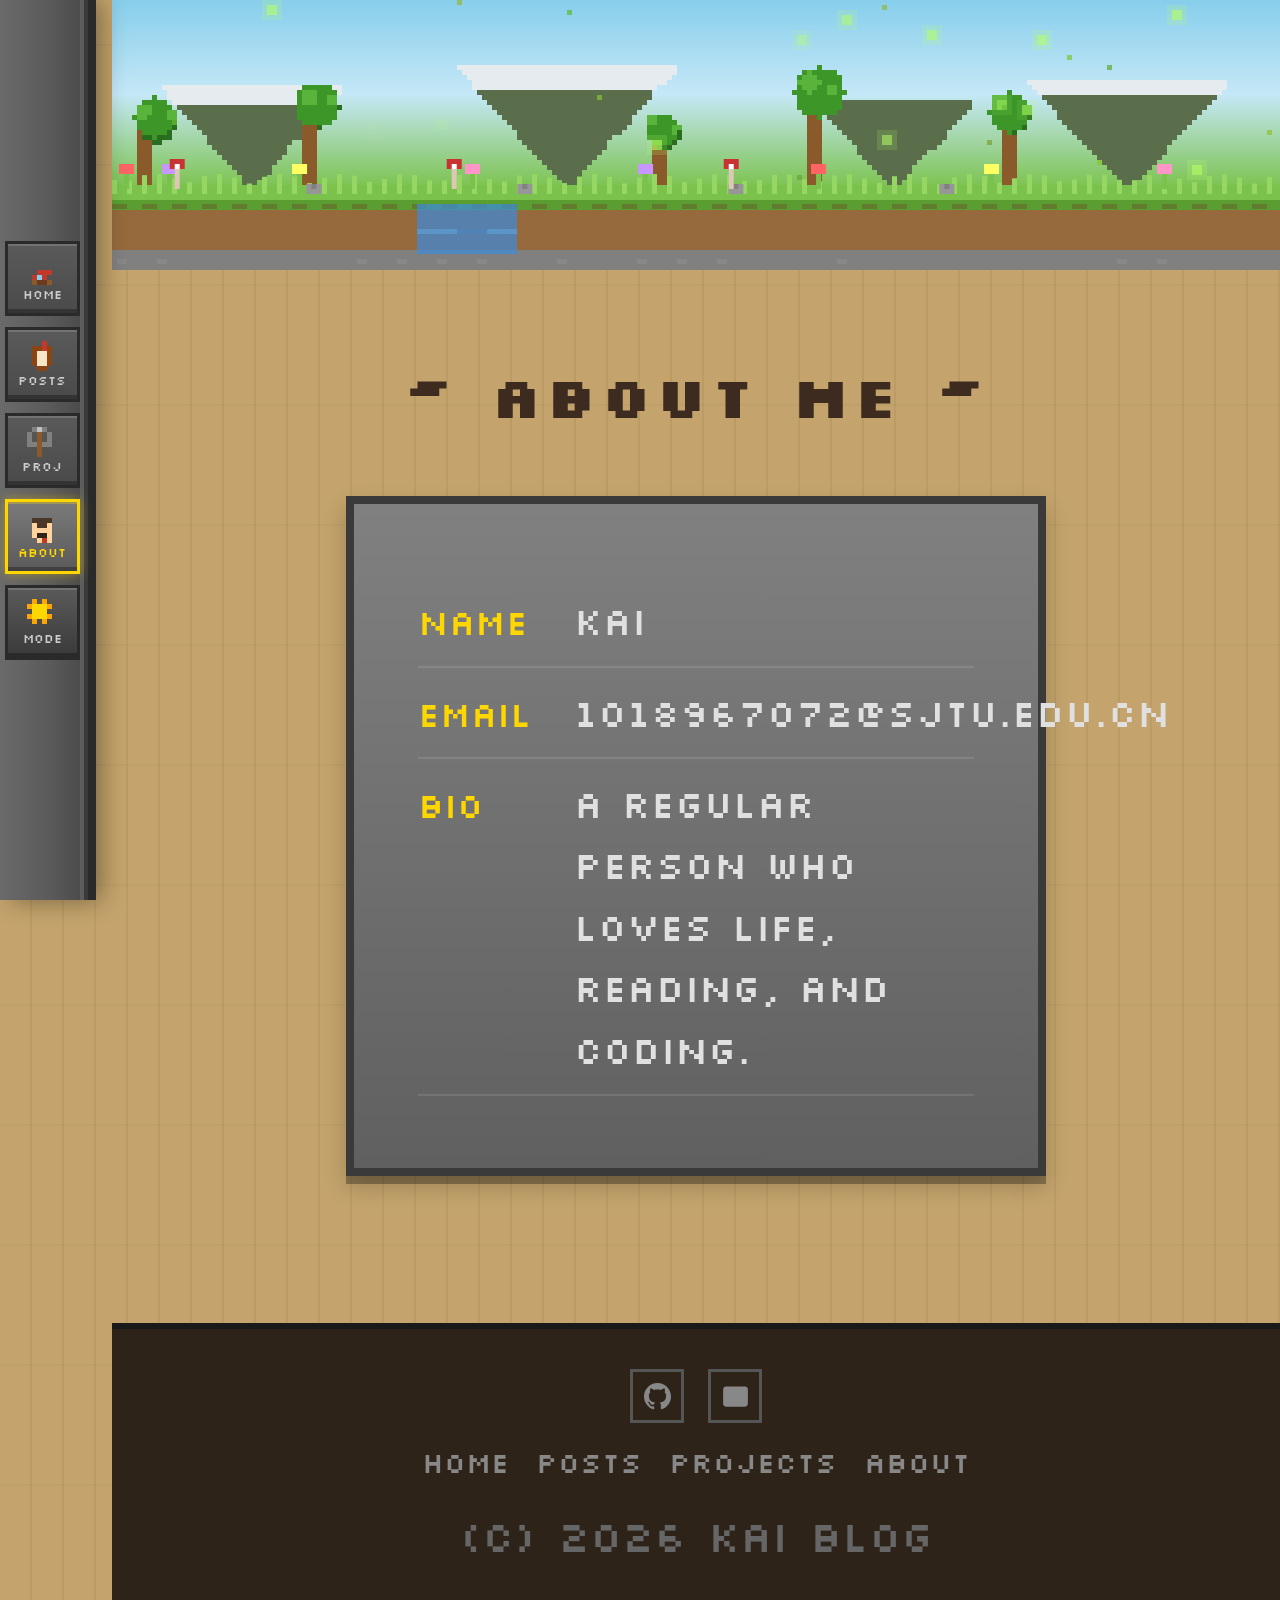
==== commit afccd986: "refactor: scale fonts/icons to 2/3, polish sun/moon sprites, update email" ====
--- a/about.html
+++ b/about.html
@@ -7,18 +7,18 @@
 <div class="about-content">
 <div class="about-card">
 <div class="info-row"><span class="about-label">NAME</span><span>Kai</span></div>
-<div class="info-row"><span class="about-label">EMAIL</span><span>your@email.com</span></div>
+<div class="info-row"><span class="about-label">EMAIL</span><span>1018967072@sjtu.edu.cn</span></div>
 <div class="info-row"><span class="about-label">BIO</span><span>A regular person who loves life, reading, and coding.</span></div>
 </div></div></main>
 <nav class="navbar"><div class="nav-inner"><div class="nav-links">
-<a href="index.html"><canvas class="nav-icon" width="48" height="48" data-icon="home"></canvas><span class="nav-label">HOME</span></a>
-<a href="archive.html"><canvas class="nav-icon" width="48" height="48" data-icon="book"></canvas><span class="nav-label">POSTS</span></a>
-<a href="projects.html"><canvas class="nav-icon" width="48" height="48" data-icon="pickaxe"></canvas><span class="nav-label">PROJ</span></a>
-<a href="about.html"><canvas class="nav-icon" width="48" height="48" data-icon="player"></canvas><span class="nav-label">ABOUT</span></a>
-<button id="theme-toggle" class="theme-toggle">[O]</button></div></div></nav>
+<a href="index.html"><canvas class="nav-icon" width="30" height="30" data-icon="home"></canvas><span class="nav-label">HOME</span></a>
+<a href="archive.html"><canvas class="nav-icon" width="30" height="30" data-icon="book"></canvas><span class="nav-label">POSTS</span></a>
+<a href="projects.html"><canvas class="nav-icon" width="30" height="30" data-icon="pickaxe"></canvas><span class="nav-label">PROJ</span></a>
+<a href="about.html"><canvas class="nav-icon" width="30" height="30" data-icon="player"></canvas><span class="nav-label">ABOUT</span></a>
+<button id="theme-toggle" class="theme-toggle" aria-label="toggle day/night"><canvas class="nav-icon" width="30" height="30" data-icon="sun"></canvas><span class="nav-label">MODE</span></button></div></div></nav>
 <footer class="site-footer"><div class="footer-social">
 <a href="https://github.com/Ricardo-Kai-Zheng" target="_blank" rel="noopener"><svg viewBox="0 0 24 24"><path d="M12 0C5.37 0 0 5.37 0 12c0 5.3 3.438 9.8 8.205 11.385.6.113.82-.258.82-.577 0-.285-.01-1.04-.015-2.04-3.338.724-4.042-1.61-4.042-1.61-.546-1.385-1.335-1.755-1.335-1.755-1.087-.744.084-.729.084-.729 1.205.084 1.838 1.236 1.838 1.236 1.07 1.835 2.809 1.305 3.495.998.108-.776.417-1.305.76-1.605-2.665-.3-5.466-1.332-5.466-5.93 0-1.31.465-2.38 1.235-3.22-.135-.303-.54-1.523.105-3.176 0 0 1.005-.322 3.3 1.23.96-.267 1.98-.399 3-.405 1.02.006 2.04.138 3 .405 2.28-1.552 3.285-1.23 3.285-1.23.645 1.653.24 2.873.12 3.176.765.84 1.23 1.91 1.23 3.22 0 4.61-2.805 5.625-5.475 5.92.42.36.81 1.096.81 2.22 0 1.605-.015 2.896-.015 3.286 0 .315.21.69.825.57C20.565 21.795 24 17.295 24 12 24 5.37 18.63 0 12 0z"/></svg></a>
-<a href="mailto:your@email.com"><svg viewBox="0 0 24 24" fill="none" stroke="currentColor" stroke-width="2"><rect x="2" y="4" width="20" height="16" rx="2"/><path d="M22 4L12 13 2 4"/></svg></a></div>
+<a href="mailto:1018967072@sjtu.edu.cn"><svg viewBox="0 0 24 24" fill="none" stroke="currentColor" stroke-width="2"><rect x="2" y="4" width="20" height="16" rx="2"/><path d="M22 4L12 13 2 4"/></svg></a></div>
 <div class="footer-nav"><a href="index.html">Home</a><a href="archive.html">Posts</a><a href="projects.html">Projects</a><a href="about.html">About</a></div>
 <p class="footer-copy">(c) 2026 KAI BLOG</p></footer>
 <button id="scroll-top-btn" class="scroll-top-btn">^</button>
--- a/css/style.css
+++ b/css/style.css
@@ -10,7 +10,7 @@
   --ink-light: #5C4A3A;--night-sky-top: #1A1A3E;--night-sky-bot: #2D2D5E;
   --font-pixel: 'Silkscreen', monospace;
   --font-cn: 'Microsoft YaHei', 'PingFang SC', sans-serif;
-  --px: 8px;--nav-width: 132px;
+  --px: 5px;--nav-width: 88px;
 }
 
 *,*::before,*::after{box-sizing:border-box;margin:0;padding:0}
@@ -23,7 +23,7 @@
   padding-left:calc(var(--nav-width) + 24px);
 }
 
-h1{font-size:7.2rem}h2{font-size:5.4rem}h3{font-size:4.2rem}
+h1{font-size:4.8rem}h2{font-size:3.6rem}h3{font-size:2.8rem}
 h1,h2,h3{font-family:var(--font-pixel),var(--font-cn);color:var(--ink);letter-spacing:4px}
 a{color:var(--ink);text-decoration:none}a:hover{color:var(--gold-dark)}
 
@@ -31,85 +31,85 @@
 .navbar{
   position:fixed;top:0;left:0;bottom:0;width:var(--nav-width);z-index:1000;
   background:linear-gradient(90deg,#6A6A6A 0%,#5A5A5A 60%,#4A4A4A 100%);
-  border-right:6px solid #3A3A3A;padding:0;
-  display:flex;flex-direction:column;align-items:center;justify-content:center;gap:12px;
+  border-right:4px solid #3A3A3A;padding:0;
+  display:flex;flex-direction:column;align-items:center;justify-content:center;gap:8px;
   box-shadow:inset -4px 0 0 rgba(255,255,255,0.1),8px 0 0 #2A2A2A,12px 0 24px rgba(0,0,0,0.4);
 }
 
-.nav-inner{display:flex;flex-direction:column;align-items:center;gap:16px}
-.nav-links{display:flex;flex-direction:column;align-items:center;gap:16px}
+.nav-inner{display:flex;flex-direction:column;align-items:center;gap:11px}
+.nav-links{display:flex;flex-direction:column;align-items:center;gap:11px}
 
 .nav-links a,.theme-toggle{
   display:flex;flex-direction:column;align-items:center;justify-content:center;
-  width:112px;height:112px;
+  width:75px;height:75px;
   background:linear-gradient(180deg,#5A5A5A 0%,#4A4A4A 100%);
-  border:4px solid #2A2A2A;
-  box-shadow:inset 0 -6px 0 rgba(0,0,0,0.3),inset 0 2px 0 rgba(255,255,255,0.15);
+  border:3px solid #2A2A2A;
+  box-shadow:inset 0 -4px 0 rgba(0,0,0,0.3),inset 0 2px 0 rgba(255,255,255,0.15);
   font-family:var(--font-pixel);color:#CCC;cursor:pointer;transition:all .1s;text-transform:uppercase;
 }
 
 .nav-links a:hover{background:#6A6A6A;color:#FFF}
 .nav-links a.active{
   background:linear-gradient(180deg,#7A7A7A 0%,#5A5A5A 100%);border-color:var(--gold);
-  box-shadow:inset 0 -6px 0 rgba(0,0,0,0.3),inset 0 2px 0 rgba(255,215,0,0.3),0 0 16px rgba(255,215,0,0.4);color:var(--gold);
+  box-shadow:inset 0 -4px 0 rgba(0,0,0,0.3),inset 0 2px 0 rgba(255,215,0,0.3),0 0 11px rgba(255,215,0,0.4);color:var(--gold);
 }
 
 .theme-toggle{background:linear-gradient(180deg,#5A5A5A 0%,#3A3A3A 100%)}
 
-.nav-label{font-family:var(--font-pixel);font-size:1.2rem;color:#CCC;margin-top:4px;text-align:center;line-height:1}
+.nav-label{font-family:var(--font-pixel);font-size:0.8rem;color:#CCC;margin-top:3px;text-align:center;line-height:1}
 .nav-links a.active .nav-label{color:var(--gold)}
 
 /* ===== Hero ===== */
-.hero-canvas-wrap{position:relative;width:100%;height:100vh;min-height:500px;overflow:hidden;
+.hero-canvas-wrap{position:relative;width:100%;height:100vh;min-height:334px;overflow:hidden;
   background:linear-gradient(180deg,var(--sky-top) 0%,var(--sky-bot) 70%,var(--grass) 70%,var(--dirt) 100%);}
 
 #scene-canvas{display:block;width:100%;height:100%}
 
 .hero-overlay{position:absolute;top:50%;left:50%;transform:translate(-50%,-60%);text-align:center;z-index:2;pointer-events:none}
 
-.hero-name{font-family:var(--font-pixel);font-size:15rem;color:#FFF;
-  text-shadow:6px 6px 0 rgba(0,0,0,0.5),0 0 40px rgba(255,255,255,0.3);margin-bottom:24px}
-
-.hero-tagline{font-family:var(--font-pixel),var(--font-cn);font-size:4.5rem;color:rgba(255,255,255,0.9);
-  text-shadow:4px 4px 0 rgba(0,0,0,0.5);min-height:1.4em}
-
-.hero-tagline .cursor-blink{display:inline-block;width:48px;height:84px;background:#FFF;vertical-align:middle;
-  margin-left:12px;animation:pixel-blink 0.8s steps(1) infinite}
+.hero-name{font-family:var(--font-pixel);font-size:10rem;color:#FFF;
+  text-shadow:3px 3px 0 rgba(0,0,0,0.5),0 0 27px rgba(255,255,255,0.3);margin-bottom:16px}
+
+.hero-tagline{font-family:var(--font-pixel),var(--font-cn);font-size:2rem;color:rgba(255,255,255,0.9);
+  text-shadow:3px 3px 0 rgba(0,0,0,0.5);min-height:1.4em}
+
+.hero-tagline .cursor-blink{display:inline-block;width:32px;height:56px;background:#FFF;vertical-align:middle;
+  margin-left:8px;animation:pixel-blink 0.8s steps(1) infinite}
 
 @keyframes pixel-blink{0%,50%{opacity:1}51%,100%{opacity:0}}
 
 /* ===== Containers ===== */
-.container{max-width:1400px;margin:0 auto;padding:120px 60px}
-.archive-container{max-width:1000px;margin:0 auto;padding:120px 60px}
-
-.page-title{font-family:var(--font-pixel),var(--font-cn);font-size:5.4rem;color:var(--ink);text-align:center;margin-bottom:80px}
+.container{max-width:1400px;margin:0 auto;padding:80px 40px}
+.archive-container{max-width:1000px;margin:0 auto;padding:80px 40px}
+
+.page-title{font-family:var(--font-pixel),var(--font-cn);font-size:3.6rem;color:var(--ink);text-align:center;margin-bottom:54px}
 
 /* ===== Cards ===== */
-.card-grid{display:grid;grid-template-columns:1fr;gap:60px}
+.card-grid{display:grid;grid-template-columns:1fr;gap:40px}
 @media (min-width:768px){.card-grid{grid-template-columns:repeat(2,1fr)}}
 @media (min-width:1024px){.card-grid{grid-template-columns:repeat(3,1fr)}}
 
 .card{
   background:linear-gradient(180deg,var(--wood-light) 0%,var(--wood) 30%,var(--wood-dark) 100%);
-  border:8px solid var(--wood-dark);padding:60px 50px 50px;position:relative;
-  box-shadow:0 12px 0 var(--shadow),0 16px 32px rgba(0,0,0,0.3);cursor:pointer;
+  border:6px solid var(--wood-dark);padding:40px 34px 34px;position:relative;
+  box-shadow:0 8px 0 var(--shadow),0 11px 22px rgba(0,0,0,0.3);cursor:pointer;
   transition:transform .15s,box-shadow .15s;
 }
 
-.card::before{content:'';position:absolute;top:20px;left:50%;transform:translateX(-50%);
-  width:24px;height:24px;background:var(--stone);border-radius:50%;
+.card::before{content:'';position:absolute;top:14px;left:50%;transform:translateX(-50%);
+  width:16px;height:16px;background:var(--stone);border-radius:50%;
   border:4px solid var(--stone-dark);box-shadow:0 0 0 4px var(--shadow)}
 
 .card:hover{transform:translateY(-6px) rotate(-0.5deg);box-shadow:0 18px 0 var(--shadow),0 24px 40px rgba(0,0,0,0.35)}
 
 .card-header{display:flex;align-items:flex-start;gap:24px;margin-bottom:24px}
 
-.card-icon{width:64px;height:64px;image-rendering:pixelated;flex-shrink:0;border:4px solid var(--shadow);background:var(--parchment)}
-
-.card-title{font-family:var(--font-pixel),var(--font-cn);font-size:3.9rem;color:var(--ink);line-height:1.3;flex:1}
+.card-icon{width:43px;height:43px;image-rendering:pixelated;flex-shrink:0;border:3px solid var(--shadow);background:var(--parchment)}
+
+.card-title{font-family:var(--font-pixel),var(--font-cn);font-size:2.6rem;color:var(--ink);line-height:1.3;flex:1}
 .card-title a{color:inherit}
-.card-date{font-size:3.3rem;color:var(--ink-light);margin-bottom:20px}
-.card-summary{font-size:3.6rem;color:var(--ink-light);line-height:1.5}
+.card-date{font-size:2.2rem;color:var(--ink-light);margin-bottom:14px}
+.card-summary{font-size:2.4rem;color:var(--ink-light);line-height:1.5}
 
 /* ===== Archive ===== */
 .archive-list{list-style:none;display:flex;flex-direction:column;gap:8px}
@@ -118,31 +118,31 @@
   border:4px solid var(--wood-dark);padding:32px 40px;box-shadow:4px 6px 0 rgba(0,0,0,0.2);
   transition:transform .1s;position:relative}
 
-.archive-list li::before{content:'[ ]';font-family:var(--font-pixel);font-size:3rem;color:var(--ink-light);margin-right:24px}
+.archive-list li::before{content:'[ ]';font-family:var(--font-pixel);font-size:2rem;color:var(--ink-light);margin-right:16px}
 .archive-list li:hover{transform:translateX(8px)}
 .archive-list li:hover::before{content:'[x]';color:var(--emerald)}
 
 .archive-item{display:flex;gap:24px;align-items:baseline;flex-wrap:wrap}
 
-.archive-date{font-family:var(--font-pixel);font-size:2.7rem;color:var(--ink-light);
+.archive-date{font-family:var(--font-pixel);font-size:1.8rem;color:var(--ink-light);
   padding:4px 16px;border:2px solid var(--wood-dark);background:rgba(255,255,255,0.3)}
 
-.archive-link{font-size:3.9rem}
+.archive-link{font-size:2.6rem}
 
 /* ===== Projects ===== */
-.projects-grid{display:grid;grid-template-columns:1fr;gap:60px}
+.projects-grid{display:grid;grid-template-columns:1fr;gap:40px}
 @media (min-width:768px){.projects-grid{grid-template-columns:repeat(2,1fr)}}
 
-.project-placeholder{height:240px;margin:-60px -50px 40px -50px;width:calc(100% + 100px);
+.project-placeholder{height:160px;margin:-40px -34px 27px -34px;width:calc(100% + 68px);
   background:repeating-linear-gradient(45deg,rgba(0,0,0,0.06) 0px,rgba(0,0,0,0.06) 8px,transparent 8px,transparent 16px),var(--wood);
   display:flex;align-items:center;justify-content:center;
-  font-family:var(--font-pixel);font-size:7.2rem;color:var(--ink-light)}
+  font-family:var(--font-pixel);font-size:4.8rem;color:var(--ink-light)}
 
 .card-body{flex:1;display:flex;flex-direction:column}
 
-.card-desc{font-size:3.48rem;color:var(--ink-light);line-height:1.5;flex:1;margin-bottom:32px}
-
-.btn-demo{display:inline-block;font-family:var(--font-pixel);font-size:3rem;
+.card-desc{font-size:2.32rem;color:var(--ink-light);line-height:1.5;flex:1;margin-bottom:22px}
+
+.btn-demo{display:inline-block;font-family:var(--font-pixel);font-size:2rem;
   background:linear-gradient(180deg,var(--gold) 0%,var(--gold-dark) 100%);color:var(--shadow);
   padding:24px 48px;border:4px solid var(--shadow);cursor:pointer;text-align:center;align-self:flex-start;
   box-shadow:0 6px 0 rgba(0,0,0,0.3);transition:transform .1s,box-shadow .1s}
@@ -155,94 +155,94 @@
 
 .about-card{background:linear-gradient(180deg,var(--stone) 0%,var(--stone-dark) 100%);
   border:8px solid #3A3A3A;padding:72px 64px;
-  box-shadow:0 12px 0 rgba(0,0,0,0.3),0 16px 32px rgba(0,0,0,0.2);color:#E0E0E0}
-
-.about-card .info-row{display:flex;align-items:baseline;padding:20px 0;
-  border-bottom:2px solid rgba(255,255,255,0.1);font-size:3.6rem;gap:32px}
-
-.about-label{font-family:var(--font-pixel);font-size:3.3rem;color:var(--gold);width:200px;flex-shrink:0}
-
-.about-card p{font-size:3.6rem;line-height:1.8;color:#CCC}
+  box-shadow:0 8px 0 rgba(0,0,0,0.3),0 11px 22px rgba(0,0,0,0.2);color:#E0E0E0}
+
+.about-card .info-row{display:flex;align-items:baseline;padding:14px 0;
+  border-bottom:2px solid rgba(255,255,255,0.1);font-size:2.4rem;gap:22px}
+
+.about-label{font-family:var(--font-pixel);font-size:2.2rem;color:var(--gold);width:134px;flex-shrink:0}
+
+.about-card p{font-size:2.4rem;line-height:1.8;color:#CCC}
 
 /* ===== Pagination ===== */
-.pagination{display:flex;align-items:center;justify-content:center;gap:18px;margin-top:80px;flex-wrap:wrap}
-
-.pagination button,.pagination .page-num{font-family:var(--font-pixel);font-size:2.7rem;
-  min-width:96px;height:96px;background:linear-gradient(180deg,var(--stone) 0%,var(--stone-dark) 100%);
-  border:4px solid var(--shadow);color:#DDD;cursor:pointer;
-  display:flex;align-items:center;justify-content:center;padding:0 24px;
-  box-shadow:0 4px 0 rgba(0,0,0,0.3)}
+.pagination{display:flex;align-items:center;justify-content:center;gap:8px;margin-top:54px;flex-wrap:wrap}
+
+.pagination button,.pagination .page-num{font-family:var(--font-pixel);font-size:1.8rem;
+  min-width:64px;height:64px;background:linear-gradient(180deg,var(--stone) 0%,var(--stone-dark) 100%);
+  border:3px solid var(--shadow);color:#DDD;cursor:pointer;
+  display:flex;align-items:center;justify-content:center;padding:0 16px;
+  box-shadow:0 3px 0 rgba(0,0,0,0.3)}
 
 .pagination button:hover:not(:disabled),.pagination .page-num:hover{background:var(--gold);color:var(--shadow)}
 .pagination button:disabled{opacity:.3;cursor:not-allowed}
 .pagination .page-num.active{background:var(--gold);color:var(--shadow);border-color:var(--gold-dark)}
-.pagination .page-ellipsis{font-family:var(--font-pixel);font-size:2.7rem;color:var(--ink-light);
-  min-width:96px;height:96px;display:flex;align-items:center;justify-content:center}
+.pagination .page-ellipsis{font-family:var(--font-pixel);font-size:1.8rem;color:var(--ink-light);
+  min-width:64px;height:64px;display:flex;align-items:center;justify-content:center}
 
 /* ===== Footer ===== */
-.site-footer{text-align:center;padding:60px 50px 50px;background:var(--shadow);color:#AAA;
-  margin-top:100px;font-size:3rem;border-top:8px solid #1A1A1A}
-
-.footer-social{display:flex;justify-content:center;gap:36px;margin-bottom:24px}
-.footer-social a{width:80px;height:80px;border:4px solid #555;display:flex;
+.site-footer{text-align:center;padding:40px 34px 34px;background:var(--shadow);color:#AAA;
+  margin-top:67px;font-size:2rem;border-top:6px solid #1A1A1A}
+
+.footer-social{display:flex;justify-content:center;gap:24px;margin-bottom:16px}
+.footer-social a{width:54px;height:54px;border:3px solid #555;display:flex;
   align-items:center;justify-content:center;color:#888;transition:all .1s}
 .footer-social a:hover{border-color:var(--gold);color:var(--gold)}
-.footer-social svg{width:40px;height:40px;fill:currentColor}
-.footer-nav{display:flex;justify-content:center;gap:40px;margin-bottom:24px;flex-wrap:wrap}
-.footer-nav a{color:#888;font-size:2.7rem}
+.footer-social svg{width:27px;height:27px;fill:currentColor}
+.footer-nav{display:flex;justify-content:center;gap:27px;margin-bottom:16px;flex-wrap:wrap}
+.footer-nav a{color:#888;font-size:1.8rem}
 .footer-nav a:hover{color:var(--gold)}
 .footer-copy{font-size:2.7rem;color:#666}
 
 /* ===== Scroll Top ===== */
-.scroll-top-btn{position:fixed;bottom:200px;right:40px;z-index:900;
-  width:96px;height:96px;background:linear-gradient(180deg,var(--stone) 0%,var(--stone-dark) 100%);
-  border:4px solid var(--shadow);color:#CCC;font-family:var(--font-pixel);font-size:2.7rem;
+.scroll-top-btn{position:fixed;bottom:134px;right:27px;z-index:900;
+  width:64px;height:64px;background:linear-gradient(180deg,var(--stone) 0%,var(--stone-dark) 100%);
+  border:3px solid var(--shadow);color:#CCC;font-family:var(--font-pixel);font-size:1.8rem;
   cursor:pointer;opacity:0;pointer-events:none;transition:opacity .2s;
-  box-shadow:0 6px 0 rgba(0,0,0,0.3)}
+  box-shadow:0 4px 0 rgba(0,0,0,0.3)}
 .scroll-top-btn.visible{opacity:1;pointer-events:auto}
 .scroll-top-btn:hover{background:linear-gradient(180deg,#999 0%,#777 100%);color:#FFF}
 
 /* ===== Skeleton ===== */
-.skeleton-card{background:var(--wood);border:8px solid var(--wood-dark);padding:60px 50px;
-  display:flex;flex-direction:column;gap:24px}
-.skeleton-line{height:30px;background:rgba(0,0,0,0.1);animation:pixel-pulse 1.2s steps(4) infinite}
+.skeleton-card{background:var(--wood);border:6px solid var(--wood-dark);padding:40px 34px;
+  display:flex;flex-direction:column;gap:16px}
+.skeleton-line{height:20px;background:rgba(0,0,0,0.1);animation:pixel-pulse 1.2s steps(4) infinite}
 .skeleton-line.short{width:55%}.skeleton-line.medium{width:75%}.skeleton-line.long{width:90%}
-.skeleton-line.title{height:48px;width:65%}.skeleton-line.date{height:24px;width:30%}
+.skeleton-line.title{height:32px;width:65%}.skeleton-line.date{height:16px;width:30%}
 @keyframes pixel-pulse{0%,100%{opacity:0.3}50%{opacity:0.6}}
 
 /* ===== Responsive ===== */
 @media (max-width:767px){
-  body{padding-left:0;padding-bottom:120px}
-  .hero-name{font-size:5rem}
-  .hero-tagline{font-size:2rem}
-  .container{padding:48px 24px}.archive-container{padding:48px 24px}
-  .card{padding:40px 30px}.card::before{top:14px}
+  body{padding-left:0;padding-bottom:80px}
+  .hero-name{font-size:3.3rem}
+  .hero-tagline{font-size:1.3rem}
+  .container{padding:32px 16px}.archive-container{padding:32px 16px}
+  .card{padding:27px 20px}.card::before{top:10px}
   .navbar{top:auto;bottom:0;left:0;right:0;width:100%;height:auto;
-    flex-direction:row;padding:4px 12px;border-right:none;
-    border-top:6px solid #3A3A3A;
-    box-shadow:inset 0 4px 0 rgba(255,255,255,0.1),0 -8px 0 #2A2A2A,0 -12px 24px rgba(0,0,0,0.4);
+    flex-direction:row;padding:3px 8px;border-right:none;
+    border-top:4px solid #3A3A3A;
+    box-shadow:inset 0 3px 0 rgba(255,255,255,0.1),0 -6px 0 #2A2A2A,0 -8px 16px rgba(0,0,0,0.4);
     background:linear-gradient(180deg,#6A6A6A 0%,#5A5A5A 40%,#4A4A4A 100%);
-    gap:6px}
-  .nav-inner{flex-direction:row;gap:6px}
-  .nav-links{flex-direction:row;gap:6px}
-  .nav-links a,.theme-toggle{width:72px;height:72px}
-  .nav-label{font-size:.8rem}
-  .hero-canvas-wrap{height:70vh;min-height:380px}
-  .about-card{padding:40px 32px}
-  .about-card .info-row{flex-direction:column;gap:4px}
+    gap:4px}
+  .nav-inner{flex-direction:row;gap:4px}
+  .nav-links{flex-direction:row;gap:4px}
+  .nav-links a,.theme-toggle{width:48px;height:48px}
+  .nav-label{font-size:.55rem}
+  .hero-canvas-wrap{height:70vh;min-height:254px}
+  .about-card{padding:27px 22px}
+  .about-card .info-row{flex-direction:column;gap:3px}
   .about-label{width:auto}
-  .card-icon{width:48px;height:48px}
-  .scroll-top-btn{bottom:140px;right:16px;width:64px;height:64px;font-size:1.8rem}
-  .card-title{font-size:2.2rem}.card-date{font-size:1.8rem}.card-summary{font-size:2rem}
-  .page-title{font-size:3rem}.archive-link{font-size:2.2rem}
-  .btn-demo{font-size:1.8rem;padding:16px 32px}
-  .pagination button,.pagination .page-num{font-size:1.5rem;min-width:56px;height:56px}
-  .footer-copy,.footer-nav a{font-size:1.5rem}
+  .card-icon{width:32px;height:32px}
+  .scroll-top-btn{bottom:94px;right:11px;width:43px;height:43px;font-size:1.2rem}
+  .card-title{font-size:1.5rem}.card-date{font-size:1.2rem}.card-summary{font-size:1.3rem}
+  .page-title{font-size:2rem}.archive-link{font-size:1.5rem}
+  .btn-demo{font-size:1.2rem;padding:11px 22px}
+  .pagination button,.pagination .page-num{font-size:1rem;min-width:38px;height:38px}
+  .footer-copy,.footer-nav a{font-size:1rem}
 }
 
 @media (prefers-reduced-motion:reduce){
   *,*::before,*::after{animation-duration:0.01ms!important;animation-iteration-count:1!important;transition-duration:0.01ms!important}
 }
 
-#reading-progress{position:fixed;top:0;left:0;height:24px;background:var(--gold);z-index:1001;
-  box-shadow:0 0 12px var(--gold);transition:width .1s linear}
+#reading-progress{position:fixed;top:0;left:0;height:16px;background:var(--gold);z-index:1001;
+  box-shadow:0 0 8px var(--gold);transition:width .1s linear}
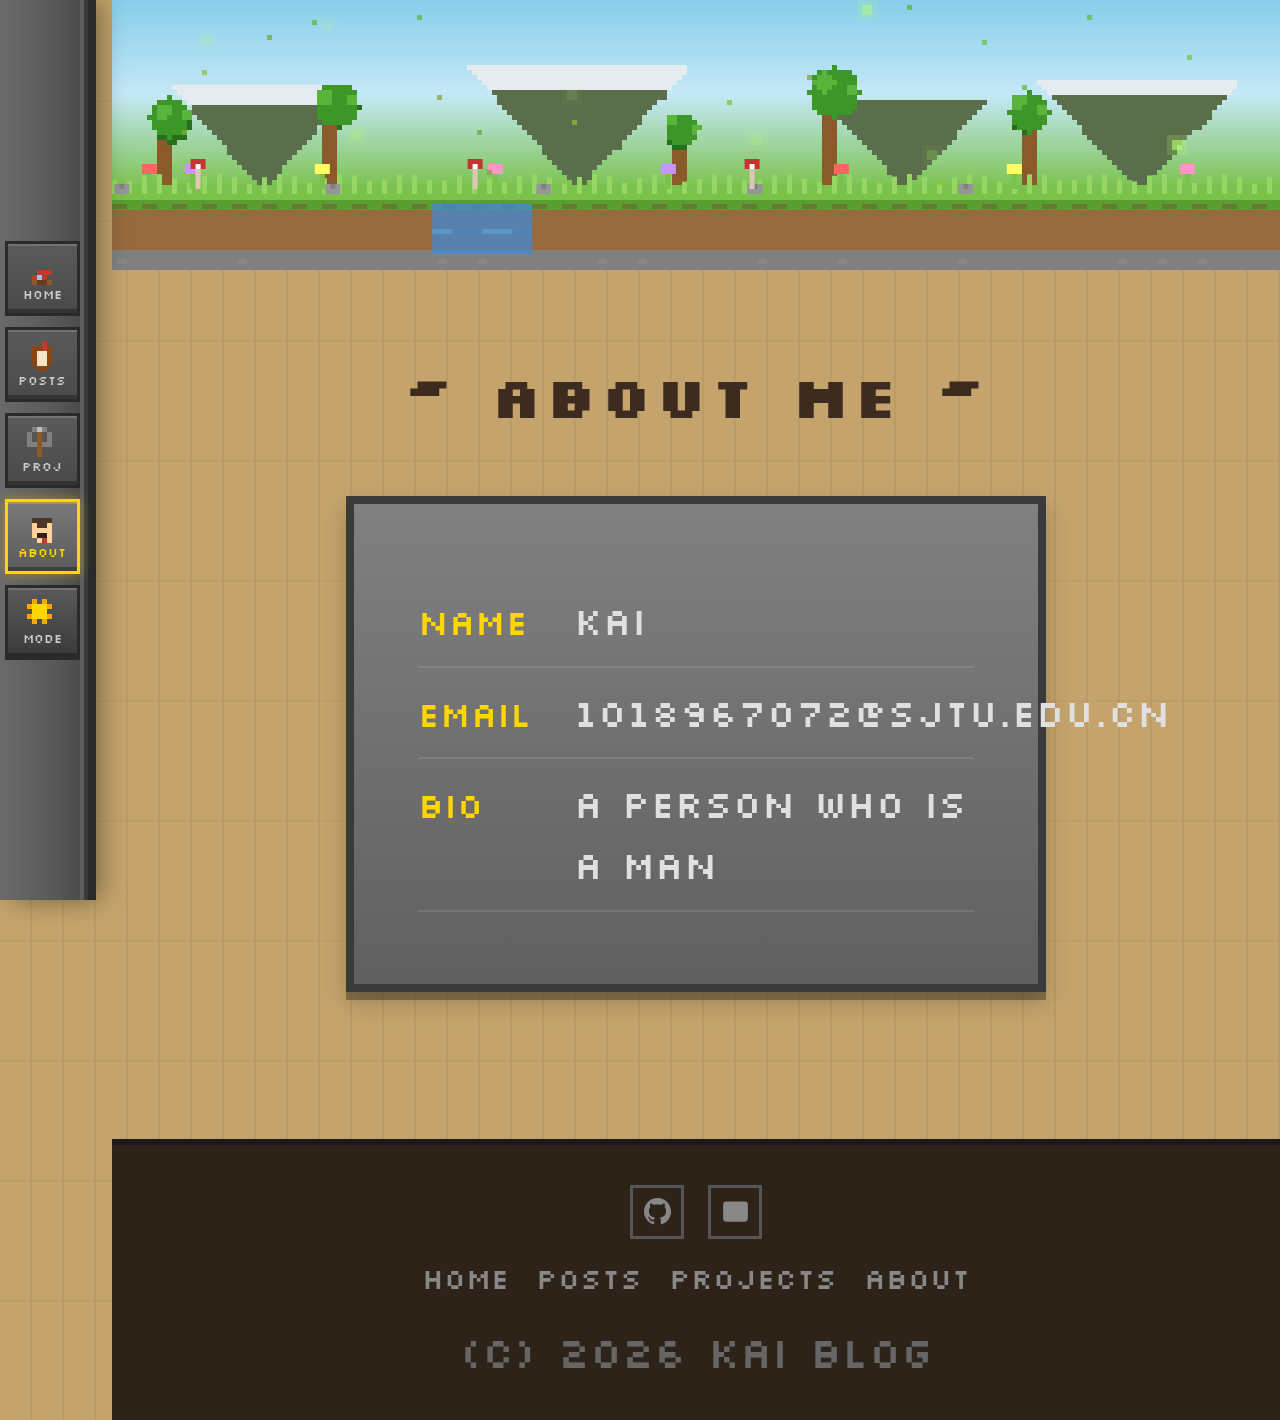
==== commit d4d40dab: "feat: update bio, add FRISTDAY post" ====
--- a/about.html
+++ b/about.html
@@ -8,7 +8,7 @@
 <div class="about-card">
 <div class="info-row"><span class="about-label">NAME</span><span>Kai</span></div>
 <div class="info-row"><span class="about-label">EMAIL</span><span>1018967072@sjtu.edu.cn</span></div>
-<div class="info-row"><span class="about-label">BIO</span><span>A regular person who loves life, reading, and coding.</span></div>
+<div class="info-row"><span class="about-label">BIO</span><span>A PERSON WHO IS A MAN</span></div>
 </div></div></main>
 <nav class="navbar"><div class="nav-inner"><div class="nav-links">
 <a href="index.html"><canvas class="nav-icon" width="30" height="30" data-icon="home"></canvas><span class="nav-label">HOME</span></a>
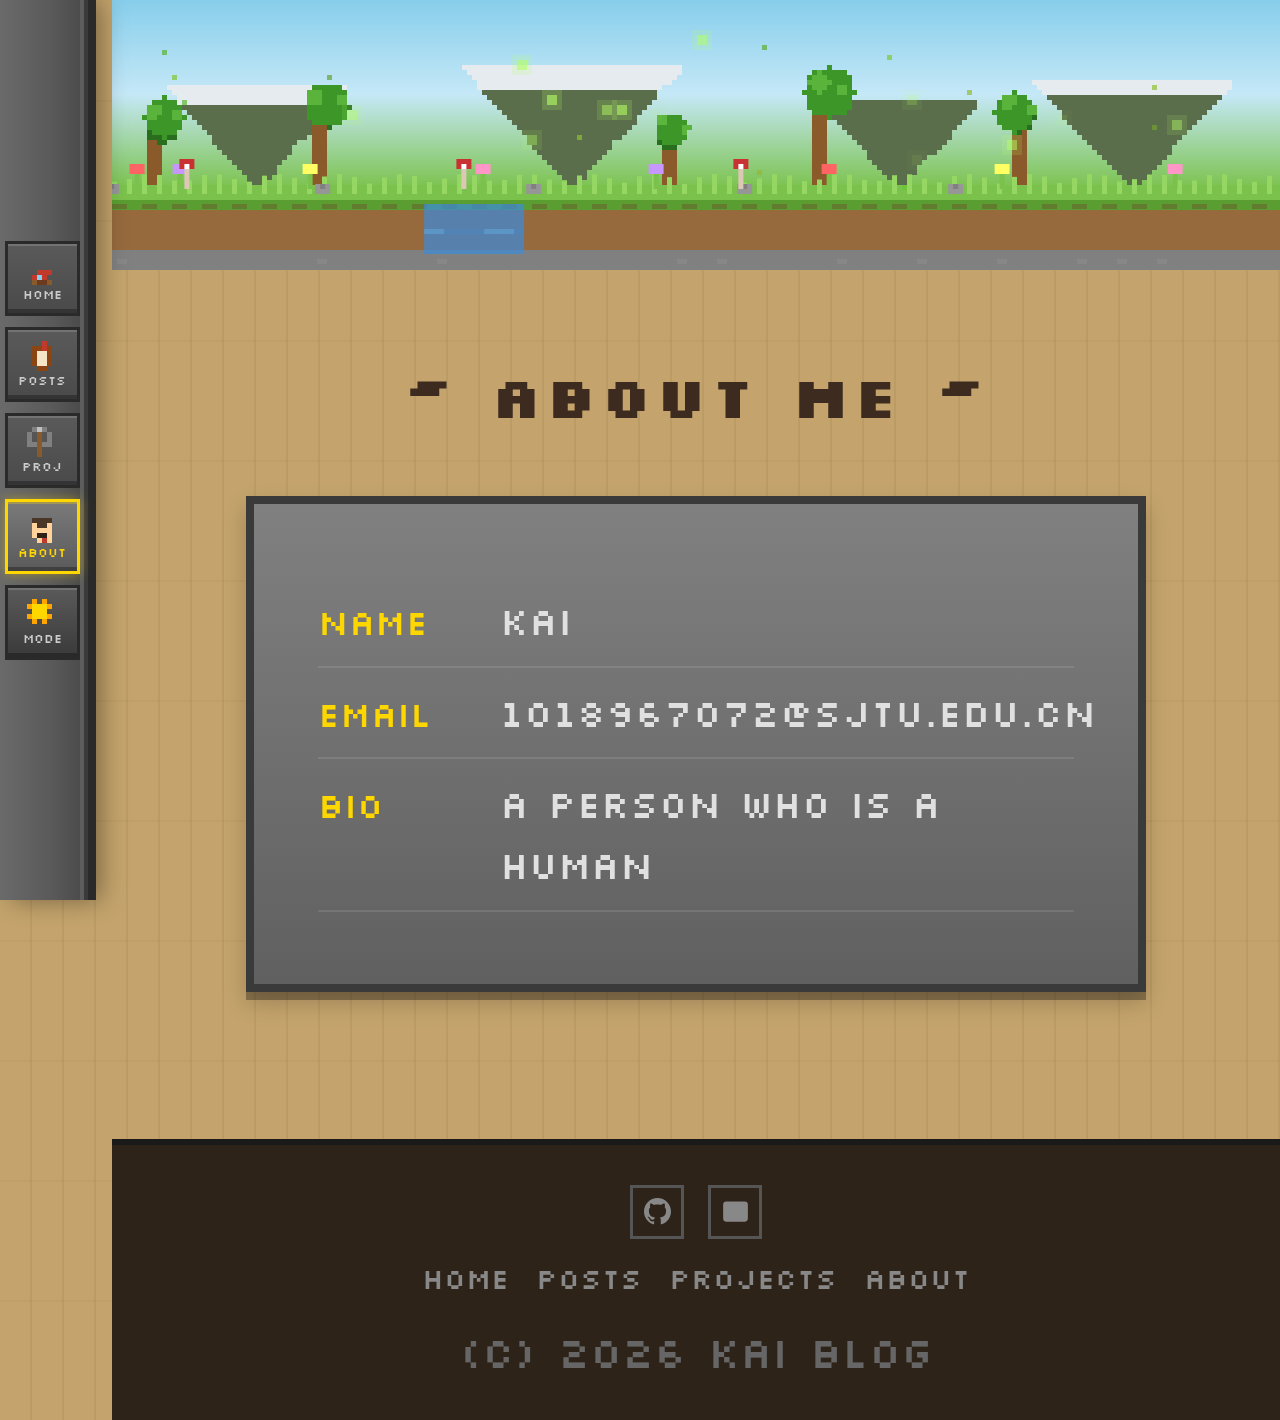
==== commit b6f20be5: "feat: hero name, bio, widen about card, update post date" ====
--- a/about.html
+++ b/about.html
@@ -8,7 +8,7 @@
 <div class="about-card">
 <div class="info-row"><span class="about-label">NAME</span><span>Kai</span></div>
 <div class="info-row"><span class="about-label">EMAIL</span><span>1018967072@sjtu.edu.cn</span></div>
-<div class="info-row"><span class="about-label">BIO</span><span>A PERSON WHO IS A MAN</span></div>
+<div class="info-row"><span class="about-label">BIO</span><span>A PERSON WHO IS A HUMAN</span></div>
 </div></div></main>
 <nav class="navbar"><div class="nav-inner"><div class="nav-links">
 <a href="index.html"><canvas class="nav-icon" width="30" height="30" data-icon="home"></canvas><span class="nav-label">HOME</span></a>
--- a/css/style.css
+++ b/css/style.css
@@ -151,7 +151,7 @@
 .btn-demo:active{transform:translateY(4px);box-shadow:0 2px 0 rgba(0,0,0,0.3)}
 
 /* ===== About ===== */
-.about-content{max-width:700px;margin:0 auto}
+.about-content{max-width:900px;margin:0 auto}
 
 .about-card{background:linear-gradient(180deg,var(--stone) 0%,var(--stone-dark) 100%);
   border:8px solid #3A3A3A;padding:72px 64px;
@@ -160,7 +160,7 @@
 .about-card .info-row{display:flex;align-items:baseline;padding:14px 0;
   border-bottom:2px solid rgba(255,255,255,0.1);font-size:2.4rem;gap:22px}
 
-.about-label{font-family:var(--font-pixel);font-size:2.2rem;color:var(--gold);width:134px;flex-shrink:0}
+.about-label{font-family:var(--font-pixel);font-size:2.2rem;color:var(--gold);width:160px;flex-shrink:0}
 
 .about-card p{font-size:2.4rem;line-height:1.8;color:#CCC}
 
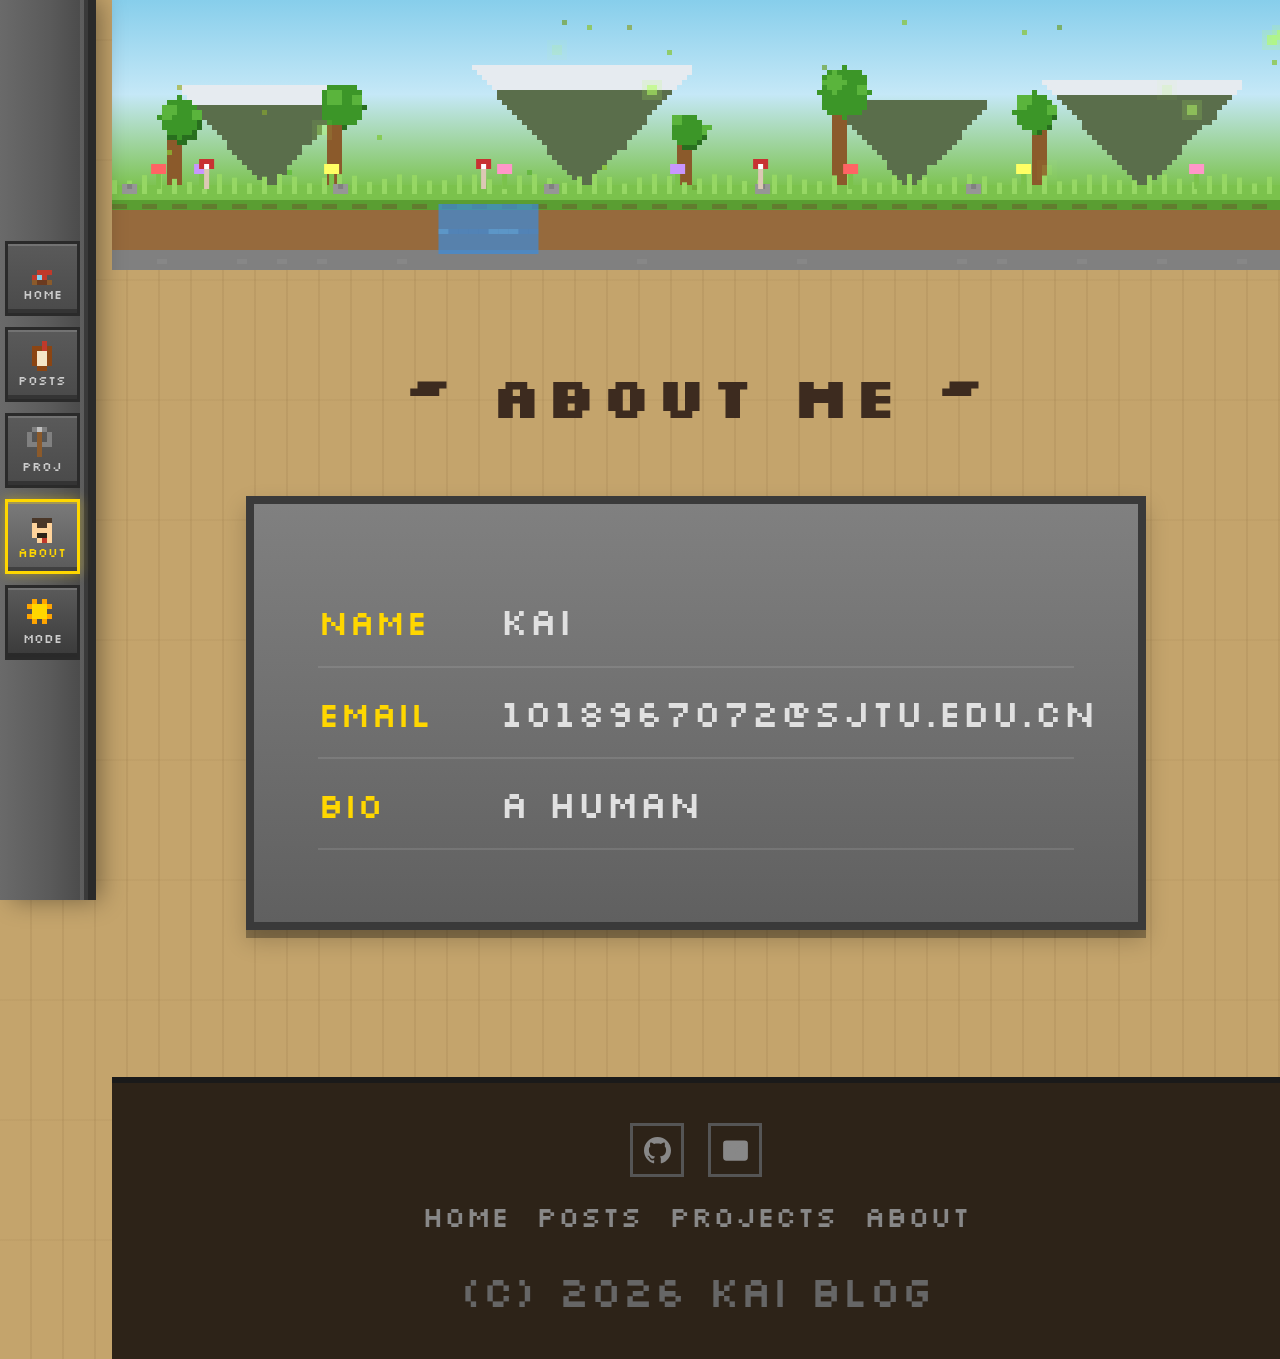
==== commit 4aff5e0c: "feat: update bio to A HUMAN, tagline to A TRY OF VIBE CODING" ====
--- a/about.html
+++ b/about.html
@@ -8,7 +8,7 @@
 <div class="about-card">
 <div class="info-row"><span class="about-label">NAME</span><span>Kai</span></div>
 <div class="info-row"><span class="about-label">EMAIL</span><span>1018967072@sjtu.edu.cn</span></div>
-<div class="info-row"><span class="about-label">BIO</span><span>A PERSON WHO IS A HUMAN</span></div>
+<div class="info-row"><span class="about-label">BIO</span><span>A HUMAN</span></div>
 </div></div></main>
 <nav class="navbar"><div class="nav-inner"><div class="nav-links">
 <a href="index.html"><canvas class="nav-icon" width="30" height="30" data-icon="home"></canvas><span class="nav-label">HOME</span></a>
--- a/css/style.css
+++ b/css/style.css
@@ -114,20 +114,20 @@
 /* ===== Archive ===== */
 .archive-list{list-style:none;display:flex;flex-direction:column;gap:8px}
 
-.archive-list li{background:linear-gradient(180deg,var(--parchment) 0%,var(--parchment-dark) 100%);
+.archive-list li{display:flex;align-items:baseline;gap:0;background:linear-gradient(180deg,var(--parchment) 0%,var(--parchment-dark) 100%);
   border:4px solid var(--wood-dark);padding:32px 40px;box-shadow:4px 6px 0 rgba(0,0,0,0.2);
   transition:transform .1s;position:relative}
 
-.archive-list li::before{content:'[ ]';font-family:var(--font-pixel);font-size:2rem;color:var(--ink-light);margin-right:16px}
+
 .archive-list li:hover{transform:translateX(8px)}
-.archive-list li:hover::before{content:'[x]';color:var(--emerald)}
+
 
 .archive-item{display:flex;gap:24px;align-items:baseline;flex-wrap:wrap}
 
 .archive-date{font-family:var(--font-pixel);font-size:1.8rem;color:var(--ink-light);
   padding:4px 16px;border:2px solid var(--wood-dark);background:rgba(255,255,255,0.3)}
 
-.archive-link{font-size:2.6rem}
+.archive-link{font-size:2.6rem;color:#1a1a1a;font-weight:700}
 
 /* ===== Projects ===== */
 .projects-grid{display:grid;grid-template-columns:1fr;gap:40px}
